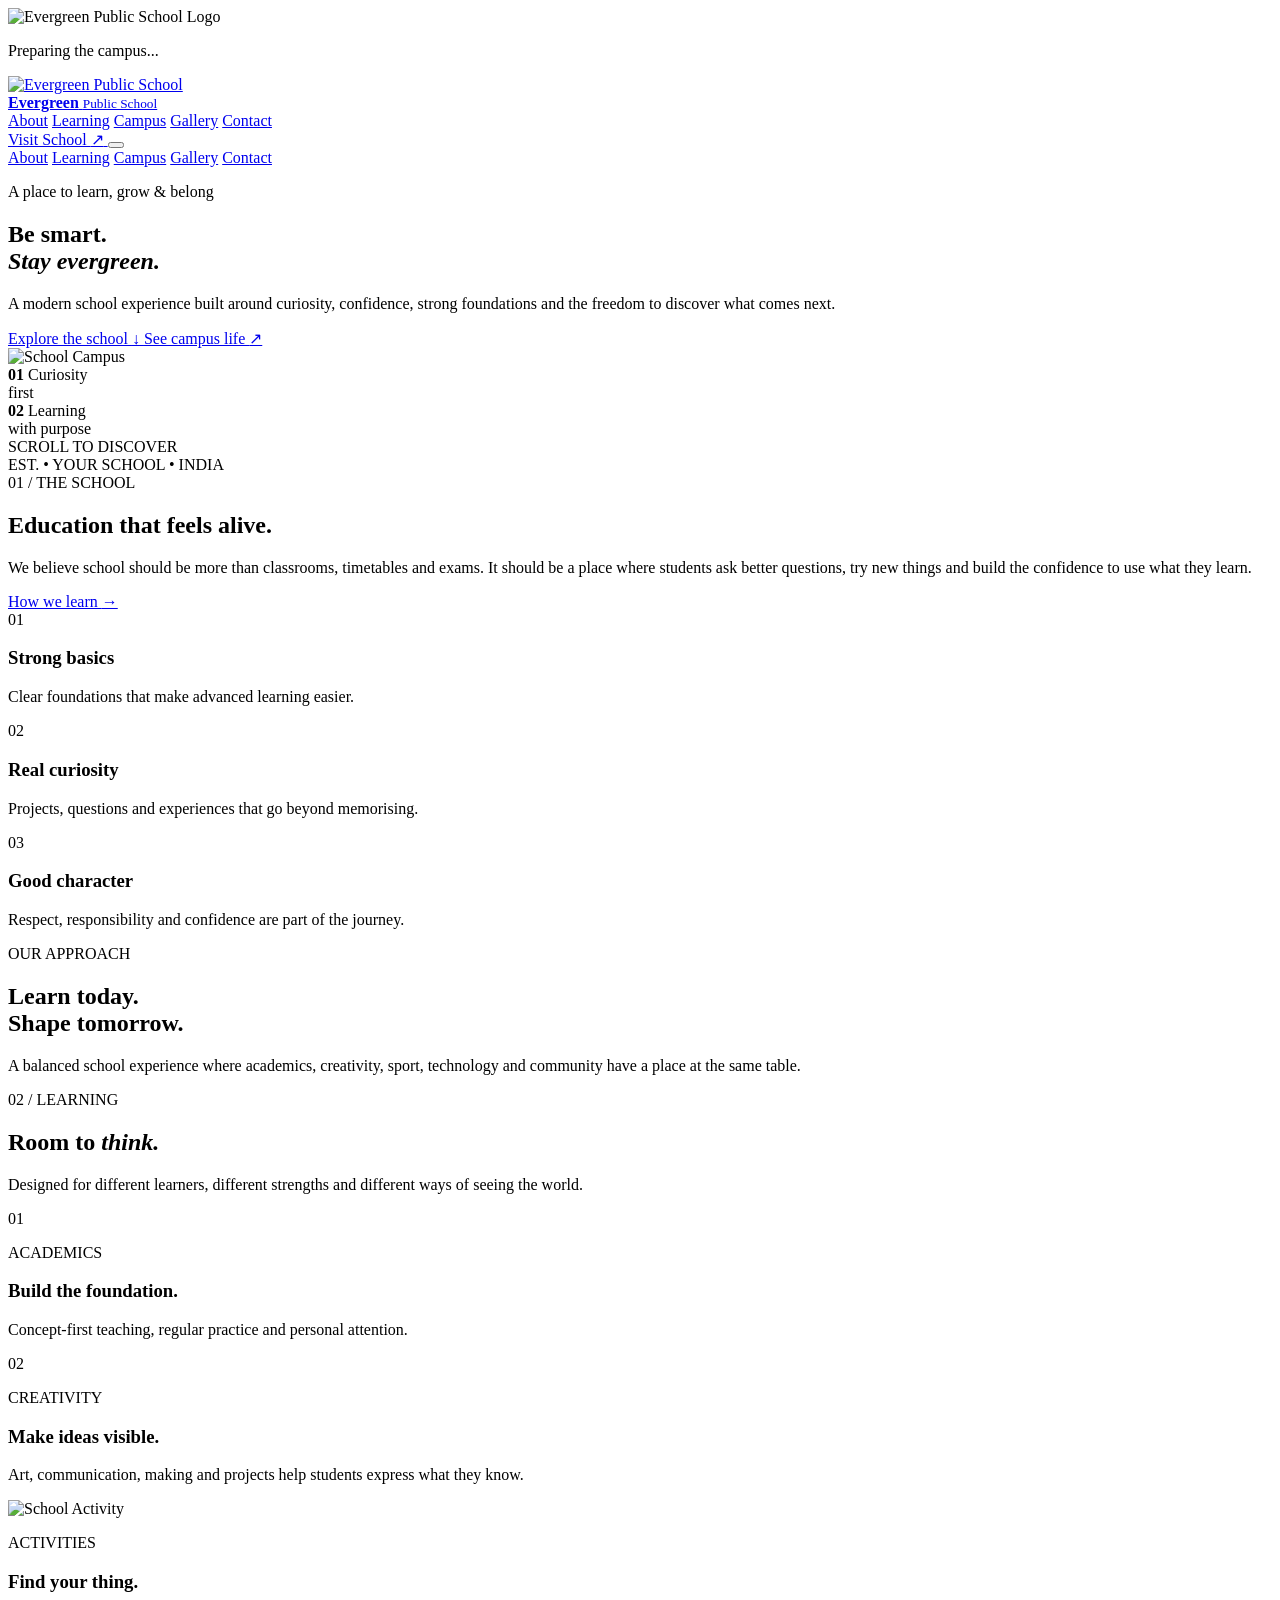
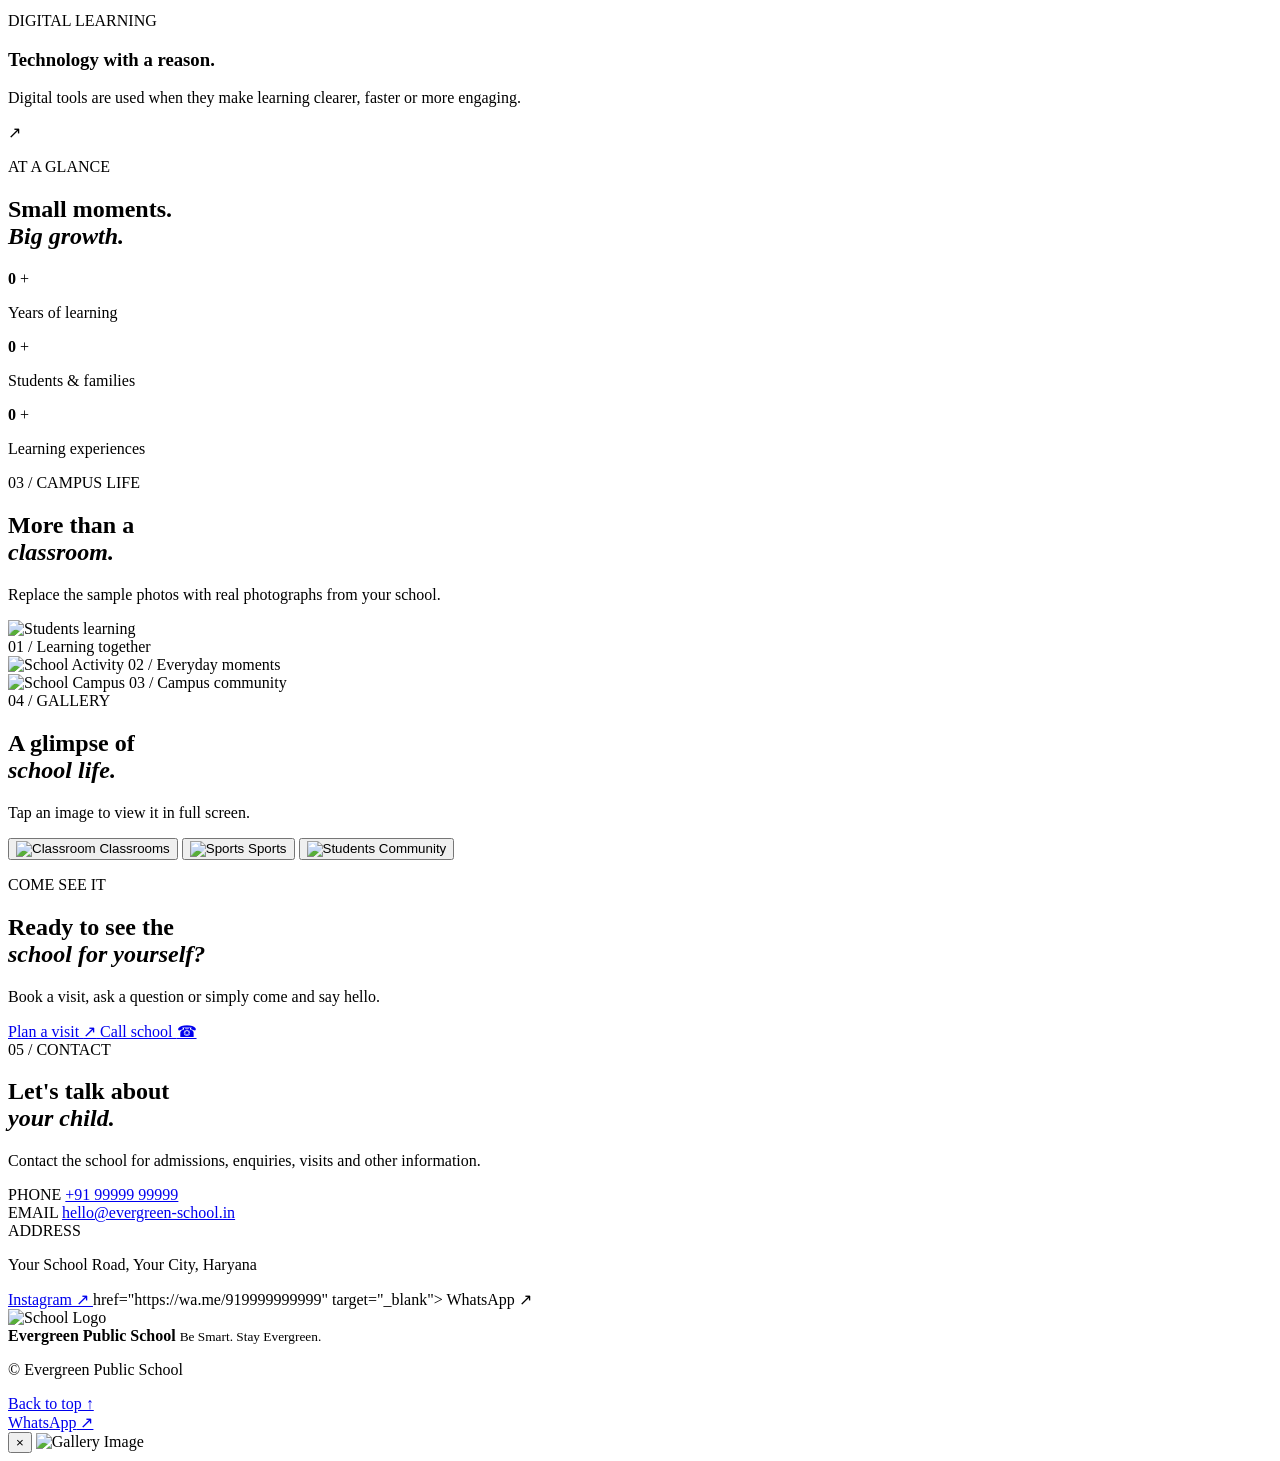
==== index.html @ 2a9f35e3 "Create index.html" ====
<!DOCTYPE html>
<html lang="en">

<head>
    <meta charset="UTF-8">
    <meta name="viewport" content="width=device-width, initial-scale=1.0">

    <meta name="theme-color" content="#075f3d">
    <meta name="description"
        content="Evergreen Public School — Be Smart. Stay Evergreen.">

    <title>Evergreen Public School</title>

    <!-- Google Fonts -->
    <link rel="preconnect" href="https://fonts.googleapis.com">
    <link rel="preconnect" href="https://fonts.gstatic.com" crossorigin>

    <link
        href="https://fonts.googleapis.com/css2?family=DM+Sans:wght@400;500;600;700&family=Playfair+Display:ital,wght@0,600;0,700;1,600;1,700&display=swap"
        rel="stylesheet">

    <!-- CSS -->
    <link rel="stylesheet" href="style.css">
</head>

<body>

    <!-- ================= LOADER ================= -->

    <div class="page-loader" id="pageLoader">

        <div class="loader-logo">
            <img src="assets/school-logo.png"
                alt="Evergreen Public School Logo">
        </div>

        <p>Preparing the campus...</p>

    </div>


    <!-- ================= HEADER ================= -->

    <header class="site-header" id="siteHeader">

        <a href="#home" class="brand">

            <img src="assets/school-logo.png"
                alt="Evergreen Public School">

            <div>
                <strong>Evergreen</strong>
                <small>Public School</small>
            </div>

        </a>


        <nav class="desktop-nav">

            <a href="#about">About</a>

            <a href="#learning">Learning</a>

            <a href="#campus">Campus</a>

            <a href="#gallery">Gallery</a>

            <a href="#contact">Contact</a>

        </nav>


        <a href="#contact" class="header-button">

            Visit School

            <span>↗</span>

        </a>


        <button class="menu-button" id="menuButton">

            <span></span>
            <span></span>

        </button>

    </header>


    <!-- ================= MOBILE MENU ================= -->

    <div class="mobile-menu" id="mobileMenu">

        <a href="#about">About</a>

        <a href="#learning">Learning</a>

        <a href="#campus">Campus</a>

        <a href="#gallery">Gallery</a>

        <a href="#contact">Contact</a>

    </div>



    <main id="home">


        <!-- ================= HERO ================= -->

        <section class="hero">

            <div class="hero-grid"></div>

            <div class="hero-glow"></div>


            <div class="hero-content reveal">

                <p class="eyebrow">

                    <span></span>

                    A place to learn, grow & belong

                </p>


                <h1>

                    Be smart.<br>

                    <em>Stay evergreen.</em>

                </h1>


                <p class="hero-description">

                    A modern school experience built around curiosity,
                    confidence, strong foundations and the freedom to
                    discover what comes next.

                </p>


                <div class="hero-buttons">

                    <a href="#about" class="primary-button">

                        Explore the school

                        <span>↓</span>

                    </a>


                    <a href="#gallery" class="simple-link">

                        See campus life

                        <span>↗</span>

                    </a>

                </div>

            </div>



            <!-- HERO IMAGE -->

            <div class="hero-image-container reveal delay-2">

                <div class="hero-image">

                    <!-- Replace this URL with your school's photo -->

                    <img src="https://images.unsplash.com/photo-1564981797816-1043664bf78d?auto=format&fit=crop&w=1500&q=85"
                        alt="School Campus">

                    <div class="hero-image-overlay"></div>


                    <div class="floating-card card-one">

                        <b>01</b>

                        <span>
                            Curiosity<br>
                            first
                        </span>

                    </div>


                    <div class="floating-card card-two">

                        <b>02</b>

                        <span>
                            Learning<br>
                            with purpose
                        </span>

                    </div>

                </div>

            </div>


            <div class="hero-bottom">

                <span>SCROLL TO DISCOVER</span>

                <div class="scroll-line">
                    <i></i>
                </div>

                <span>EST. • YOUR SCHOOL • INDIA</span>

            </div>

        </section>



        <!-- ================= ABOUT ================= -->

        <section class="about section-padding" id="about">

            <div class="section-number reveal">

                01 / THE SCHOOL

            </div>


            <div class="about-grid">

                <div class="reveal">

                    <h2>

                        Education that feels

                        <span>alive.</span>

                    </h2>

                </div>


                <div class="about-text reveal delay-1">

                    <p>

                        We believe school should be more than
                        classrooms, timetables and exams.

                        It should be a place where students ask
                        better questions, try new things and build
                        the confidence to use what they learn.

                    </p>


                    <a href="#learning" class="under-link">

                        How we learn

                        <span>→</span>

                    </a>

                </div>

            </div>



            <!-- PRINCIPLES -->

            <div class="principles">

                <article class="principle reveal">

                    <span>01</span>

                    <h3>Strong basics</h3>

                    <p>

                        Clear foundations that make advanced
                        learning easier.

                    </p>

                </article>


                <article class="principle reveal delay-1">

                    <span>02</span>

                    <h3>Real curiosity</h3>

                    <p>

                        Projects, questions and experiences
                        that go beyond memorising.

                    </p>

                </article>


                <article class="principle reveal delay-2">

                    <span>03</span>

                    <h3>Good character</h3>

                    <p>

                        Respect, responsibility and confidence
                        are part of the journey.

                    </p>

                </article>

            </div>

        </section>



        <!-- ================= STATEMENT ================= -->

        <section class="statement">

            <div class="statement-content">

                <p class="eyebrow light reveal">

                    <span></span>

                    OUR APPROACH

                </p>


                <h2 class="reveal">

                    Learn today.

                    <br>

                    <span>Shape tomorrow.</span>

                </h2>


                <p class="statement-description reveal delay-1">

                    A balanced school experience where academics,
                    creativity, sport, technology and community
                    have a place at the same table.

                </p>

            </div>

        </section>



        <!-- ================= LEARNING ================= -->

        <section class="learning section-padding" id="learning">

            <div class="section-heading">

                <div>

                    <div class="section-number reveal">

                        02 / LEARNING

                    </div>


                    <h2 class="section-title reveal">

                        Room to

                        <i>think.</i>

                    </h2>

                </div>


                <p class="section-description reveal">

                    Designed for different learners,
                    different strengths and different
                    ways of seeing the world.

                </p>

            </div>



            <div class="learning-grid">


                <!-- CARD 1 -->

                <article class="learning-card green-card reveal">

                    <span class="card-number">

                        01

                    </span>


                    <div>

                        <p class="small-label">

                            ACADEMICS

                        </p>


                        <h3>

                            Build the foundation.

                        </h3>


                        <p>

                            Concept-first teaching,
                            regular practice and
                            personal attention.

                        </p>

                    </div>

                </article>



                <!-- CARD 2 -->

                <article class="learning-card cream-card reveal delay-1">

                    <span class="card-number">

                        02

                    </span>


                    <div>

                        <p class="small-label">

                            CREATIVITY

                        </p>


                        <h3>

                            Make ideas visible.

                        </h3>


                        <p>

                            Art, communication, making
                            and projects help students
                            express what they know.

                        </p>

                    </div>

                </article>



                <!-- CARD 3 -->

                <article class="learning-card image-card reveal delay-2">

                    <img src="https://images.unsplash.com/photo-1531058020387-3be344556be6?auto=format&fit=crop&w=1000&q=85"
                        alt="School Activity">

                    <div class="image-card-overlay"></div>


                    <div class="image-card-content">

                        <p class="small-label">

                            ACTIVITIES

                        </p>

                        <h3>

                            Find your thing.

                        </h3>

                    </div>

                </article>



                <!-- CARD 4 -->

                <article class="learning-card wide-card reveal">

                    <div>

                        <p class="small-label">

                            DIGITAL LEARNING

                        </p>

                        <h3>

                            Technology with a reason.

                        </h3>

                    </div>


                    <p>

                        Digital tools are used when they
                        make learning clearer, faster or
                        more engaging.

                    </p>


                    <span class="circle-arrow">

                        ↗

                    </span>

                </article>

            </div>

        </section>



        <!-- ================= STATISTICS ================= -->

        <section class="statistics">

            <div class="statistics-heading reveal">

                <p class="eyebrow light">

                    <span></span>

                    AT A GLANCE

                </p>


                <h2>

                    Small moments.

                    <br>

                    <em>Big growth.</em>

                </h2>

            </div>


            <div class="statistics-list">


                <div class="stat reveal">

                    <strong data-count="15">

                        0

                    </strong>

                    <span>+</span>

                    <p>

                        Years of learning

                    </p>

                </div>


                <div class="stat reveal delay-1">

                    <strong data-count="1200">

                        0

                    </strong>

                    <span>+</span>

                    <p>

                        Students & families

                    </p>

                </div>


                <div class="stat reveal delay-2">

                    <strong data-count="40">

                        0

                    </strong>

                    <span>+</span>

                    <p>

                        Learning experiences

                    </p>

                </div>

            </div>

        </section>



        <!-- ================= CAMPUS ================= -->

        <section class="campus section-padding" id="campus">

            <div class="section-heading">

                <div>

                    <div class="section-number reveal">

                        03 / CAMPUS LIFE

                    </div>


                    <h2 class="section-title reveal">

                        More than a

                        <br>

                        <i>classroom.</i>

                    </h2>

                </div>


                <p class="section-description reveal">

                    Replace the sample photos with
                    real photographs from your school.

                </p>

            </div>



            <div class="campus-grid">


                <div class="campus-main reveal">

                    <img src="https://images.unsplash.com/photo-1588072432836-e10032774350?auto=format&fit=crop&w=1400&q=85"
                        alt="Students learning">

                    <div class="photo-label">

                        01 / Learning together

                    </div>

                </div>



                <div class="campus-side">


                    <div class="campus-small reveal delay-1">

                        <img src="https://images.unsplash.com/photo-1577896851231-70ef18881754?auto=format&fit=crop&w=900&q=85"
                            alt="School Activity">

                        <span>

                            02 / Everyday moments

                        </span>

                    </div>


                    <div class="campus-small reveal delay-2">

                        <img src="https://images.unsplash.com/photo-1523050854058-8df90110c9f1?auto=format&fit=crop&w=900&q=85"
                            alt="School Campus">

                        <span>

                            03 / Campus community

                        </span>

                    </div>

                </div>

            </div>

        </section>



        <!-- ================= GALLERY ================= -->

        <section class="gallery section-padding" id="gallery">

            <div class="section-heading">

                <div>

                    <div class="section-number reveal">

                        04 / GALLERY

                    </div>


                    <h2 class="section-title reveal">

                        A glimpse of

                        <br>

                        <i>school life.</i>

                    </h2>

                </div>


                <p class="section-description reveal">

                    Tap an image to view it in full screen.

                </p>

            </div>



            <div class="gallery-grid">


                <button class="gallery-item large reveal"
                    data-image="https://images.unsplash.com/photo-1509062522246-3755977927d7?auto=format&fit=crop&w=1600&q=90">

                    <img src="https://images.unsplash.com/photo-1509062522246-3755977927d7?auto=format&fit=crop&w=1100&q=85"
                        alt="Classroom">

                    <span>Classrooms</span>

                </button>



                <button class="gallery-item reveal delay-1"
                    data-image="https://images.unsplash.com/photo-1546519638-68e109498ffc?auto=format&fit=crop&w=1600&q=90">

                    <img src="https://images.unsplash.com/photo-1546519638-68e109498ffc?auto=format&fit=crop&w=900&q=85"
                        alt="Sports">

                    <span>Sports</span>

                </button>



                <button class="gallery-item reveal delay-2"
                    data-image="https://images.unsplash.com/photo-1529390079861-591de354faf5?auto=format&fit=crop&w=1600&q=90">

                    <img src="https://images.unsplash.com/photo-1529390079861-591de354faf5?auto=format&fit=crop&w=900&q=85"
                        alt="Students">

                    <span>Community</span>

                </button>

            </div>

        </section>



        <!-- ================= VISIT ================= -->

        <section class="visit">

            <div class="visit-content reveal">

                <p class="eyebrow light">

                    <span></span>

                    COME SEE IT

                </p>


                <h2>

                    Ready to see the

                    <br>

                    <em>school for yourself?</em>

                </h2>


                <p>

                    Book a visit, ask a question
                    or simply come and say hello.

                </p>


                <div class="visit-buttons">

                    <a href="#contact" class="white-button">

                        Plan a visit

                        <span>↗</span>

                    </a>


                    <a href="tel:+919999999999"
                        class="outline-button">

                        Call school

                        <span>☎</span>

                    </a>

                </div>

            </div>

        </section>



        <!-- ================= CONTACT ================= -->

        <section class="contact section-padding" id="contact">

            <div class="contact-grid">


                <div>

                    <div class="section-number reveal">

                        05 / CONTACT

                    </div>


                    <h2 class="contact-title reveal">

                        Let's talk about

                        <br>

                        <i>your child.</i>

                    </h2>


                    <p class="contact-description reveal">

                        Contact the school for admissions,
                        enquiries, visits and other information.

                    </p>

                </div>



                <div class="contact-card reveal delay-1">


                    <div class="contact-row">

                        <span>PHONE</span>

                        <a href="tel:+919999999999">

                            +91 99999 99999

                        </a>

                    </div>



                    <div class="contact-row">

                        <span>EMAIL</span>

                        <a href="mailto:hello@evergreen-school.in">

                            hello@evergreen-school.in

                        </a>

                    </div>



                    <div class="contact-row">

                        <span>ADDRESS</span>

                        <p>

                            Your School Road,
                            Your City, Haryana

                        </p>

                    </div>



                    <div class="contact-links">

                        <a href="https://instagram.com/"
                            target="_blank">

                            Instagram ↗

                        </a>
href="https://wa.me/919999999999"
                    target="_blank">

          WhatsApp ↗

        </a>

      </div>

    </div>

   </div>

  </section>

</main>


<!-- =================== FOOTER 
=================== -->

<footer>

    <div class="footer-brand">

        <img src="assets/school-logo.png"
             alt="School Logo">

        <div>

            <strong>
               Evergreen Public School
            </strong>

            <small>
               Be Smart. Stay Evergreen.
            </small>
</div>

</div>

<p>
  © <span id="year"></span>
  Evergreen Public School
</p>

<a href="#home">
  Back to top ↑
</a>

</footer>

<!-- ======================= WHATSAPP ======================= -->

<a href="https://wa.me/919999999999"
   class="whatsapp-button"
   target="_blank">
  <span>WhatsApp</span>
  ↗
</a>
<!-- ==================== GALLERY LIGHTBOX ==================== -->

<div class="lightbox" id="lightbox">

    <button class="close-lightbox" id="closeLightbox">

        ×

    </button>

    <img id="lightboxImage" src="" alt="Gallery Image">

</div>


<!-- JAVASCRIPT -->

<script src="script.js"></script>

</body>

</html>
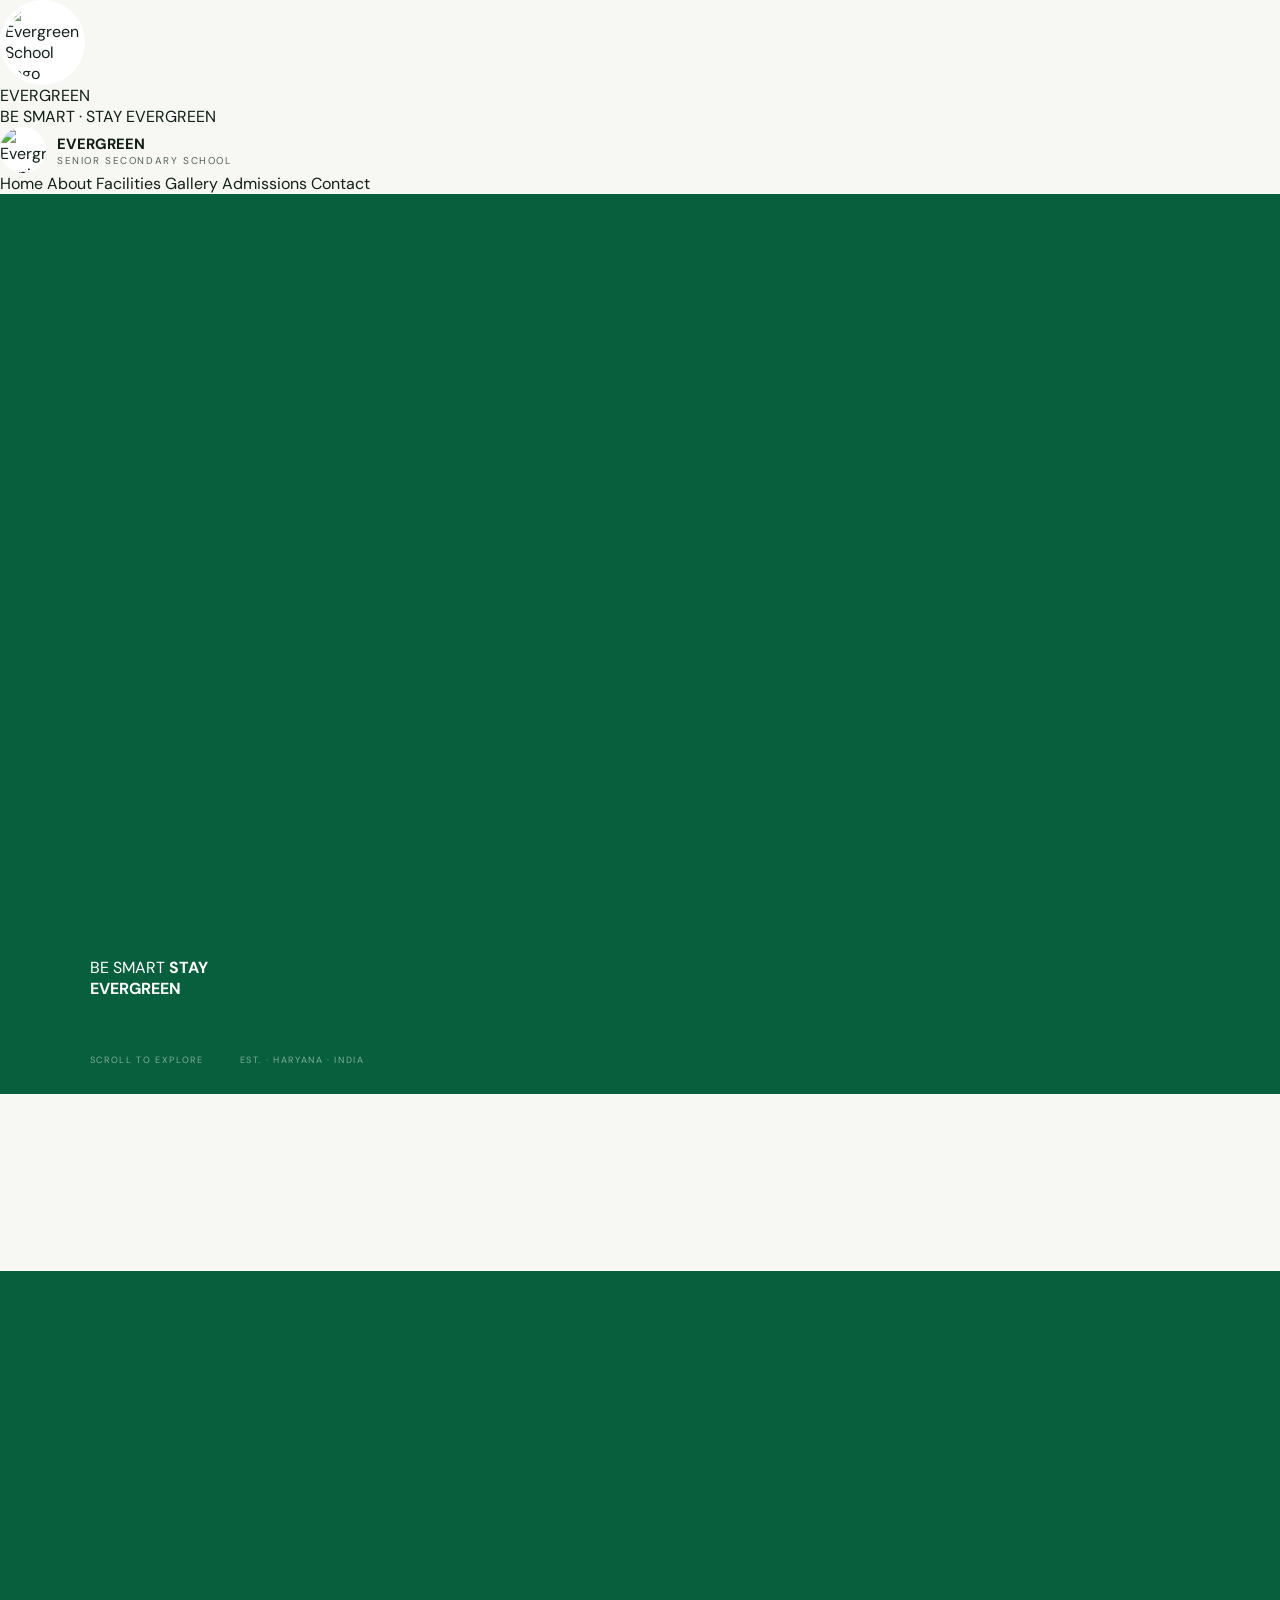
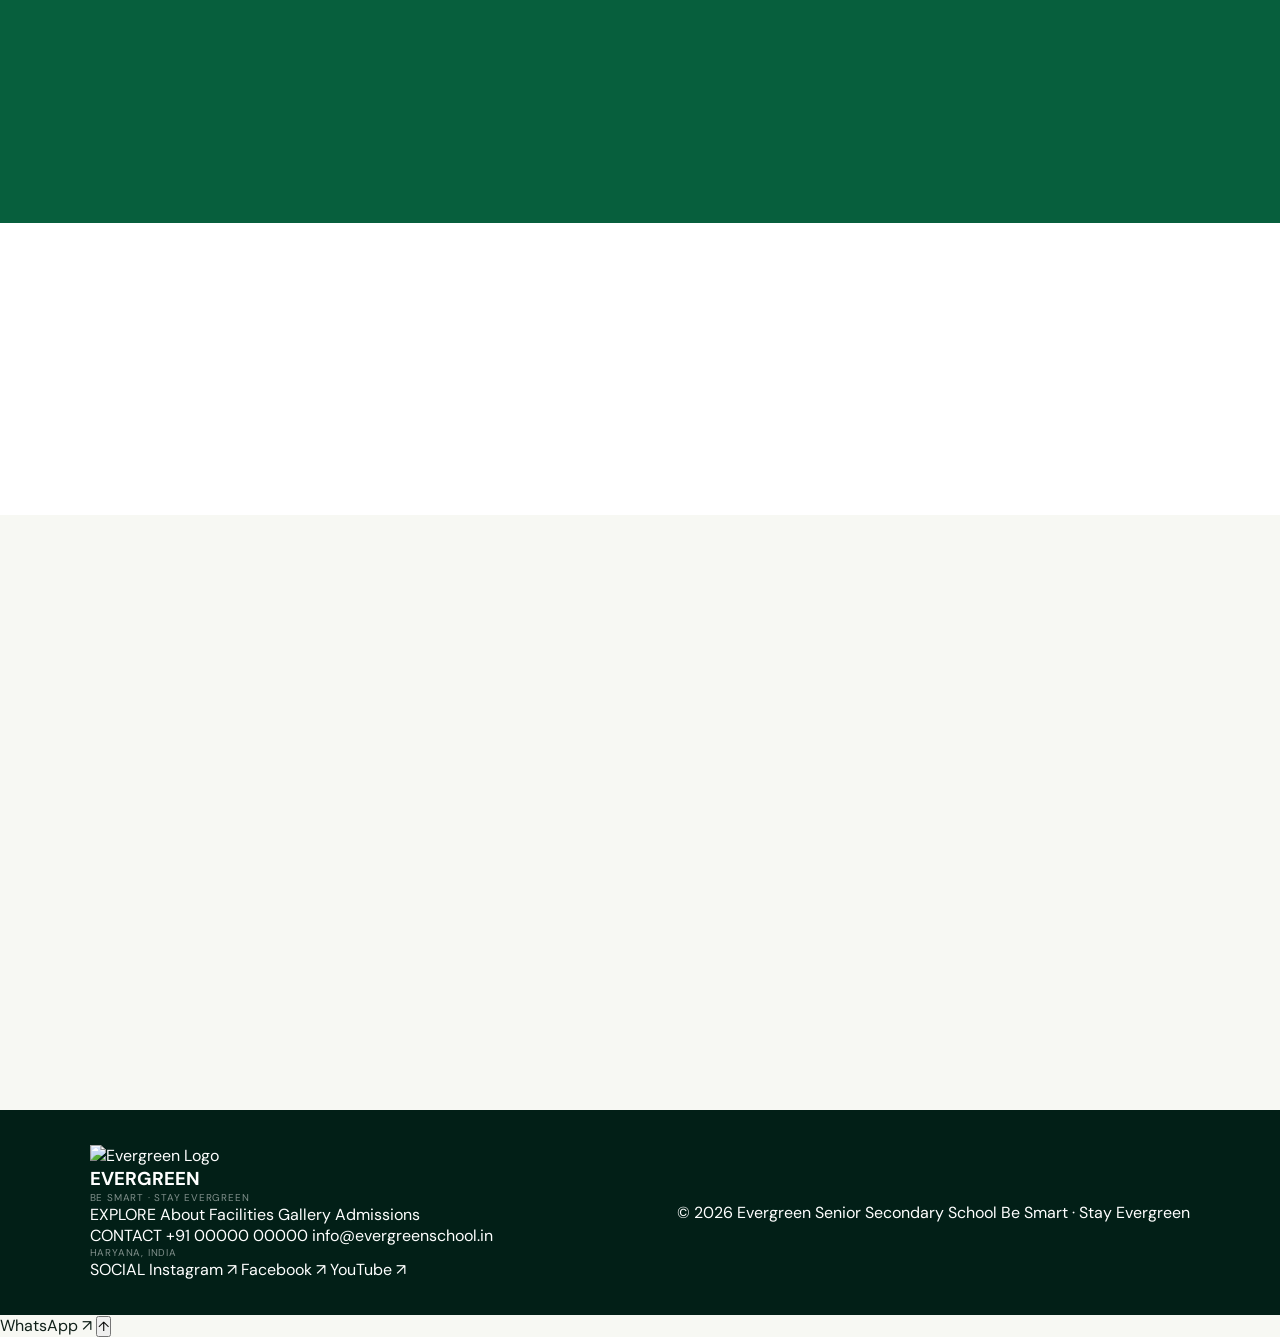
==== commit f33a7bda: "Create index.html" ====
--- a/index.html
+++ b/index.html
@@ -1,1090 +1,737 @@
 <!DOCTYPE html>
 <html lang="en">
-
 <head>
     <meta charset="UTF-8">
     <meta name="viewport" content="width=device-width, initial-scale=1.0">
 
-    <meta name="theme-color" content="#075f3d">
     <meta name="description"
-        content="Evergreen Public School — Be Smart. Stay Evergreen.">
-
-    <title>Evergreen Public School</title>
-
-    <!-- Google Fonts -->
+          content="Evergreen Senior Secondary School — Be Smart, Stay Evergreen.">
+
+    <title>Evergreen Senior Secondary School</title>
+
     <link rel="preconnect" href="https://fonts.googleapis.com">
     <link rel="preconnect" href="https://fonts.gstatic.com" crossorigin>
 
-    <link
-        href="https://fonts.googleapis.com/css2?family=DM+Sans:wght@400;500;600;700&family=Playfair+Display:ital,wght@0,600;0,700;1,600;1,700&display=swap"
-        rel="stylesheet">
-
-    <!-- CSS -->
+    <link href="https://fonts.googleapis.com/css2?family=DM+Sans:wght@400;500;600;700&family=Playfair+Display:wght@500;600;700&display=swap"
+          rel="stylesheet">
+
     <link rel="stylesheet" href="style.css">
 </head>
 
 <body>
 
-    <!-- ================= LOADER ================= -->
-
-    <div class="page-loader" id="pageLoader">
-
-        <div class="loader-logo">
-            <img src="assets/school-logo.png"
-                alt="Evergreen Public School Logo">
-        </div>
-
-        <p>Preparing the campus...</p>
-
-    </div>
-
-
-    <!-- ================= HEADER ================= -->
-
-    <header class="site-header" id="siteHeader">
-
-        <a href="#home" class="brand">
-
-            <img src="assets/school-logo.png"
-                alt="Evergreen Public School">
+<!-- ================= PRELOADER ================= -->
+
+<div class="preloader" id="preloader">
+
+    <div class="loader-logo">
+        <img src="images/logo.png" alt="Evergreen School Logo">
+    </div>
+
+    <div class="loader-name">
+        EVERGREEN
+    </div>
+
+    <div class="loader-line">
+        <span></span>
+    </div>
+
+    <p>BE SMART · STAY EVERGREEN</p>
+
+</div>
+
+
+<!-- ================= NAVBAR ================= -->
+
+<header class="navbar" id="navbar">
+
+    <a href="index.html" class="brand">
+
+        <img src="images/logo.png"
+             alt="Evergreen Senior Secondary School">
+
+        <div class="brand-text">
+            <strong>EVERGREEN</strong>
+            <small>Senior Secondary School</small>
+        </div>
+
+    </a>
+
+
+    <button class="menu-button" id="menuButton">
+
+        <span></span>
+        <span></span>
+
+    </button>
+
+
+    <nav class="navigation" id="navigation">
+
+        <a href="index.html" class="active">Home</a>
+
+        <a href="about.html">About</a>
+
+        <a href="facilities.html">Facilities</a>
+
+        <a href="gallery.html">Gallery</a>
+
+        <a href="admissions.html">Admissions</a>
+
+        <a href="contact.html" class="contact-nav">
+            Contact
+        </a>
+
+    </nav>
+
+</header>
+
+
+
+<!-- ================= HERO ================= -->
+
+<main>
+
+<section class="hero">
+
+    <div class="hero-background"></div>
+
+    <div class="hero-overlay"></div>
+
+    <div class="hero-noise"></div>
+
+
+    <div class="hero-content reveal">
+
+        <div class="hero-eyebrow">
+
+            <span></span>
+
+            EDUCATION · CHARACTER · FUTURE
+
+        </div>
+
+
+        <h1>
+
+            Where young minds
+            <br>
+
+            <em>grow with purpose.</em>
+
+        </h1>
+
+
+        <p class="hero-description">
+
+            A learning environment where curiosity,
+            confidence and character come together
+            to prepare students for tomorrow.
+
+        </p>
+
+
+        <div class="hero-buttons">
+
+            <a href="about.html" class="button button-white">
+
+                Discover Evergreen
+
+                <span>↗</span>
+
+            </a>
+
+
+            <a href="gallery.html" class="hero-link">
+
+                Explore campus
+
+                <span>→</span>
+
+            </a>
+
+        </div>
+
+    </div>
+
+
+    <div class="hero-bottom">
+
+        <span>SCROLL TO EXPLORE</span>
+
+        <div class="scroll-indicator">
+            <span></span>
+        </div>
+
+        <span>EST. · HARYANA · INDIA</span>
+
+    </div>
+
+
+    <div class="hero-stamp">
+
+        <span>BE SMART</span>
+
+        <strong>
+            STAY<br>
+            EVERGREEN
+        </strong>
+
+    </div>
+
+</section>
+
+
+
+<!-- ================= INTRO ================= -->
+
+<section class="intro section">
+
+    <div class="container intro-layout">
+
+        <div class="section-number reveal">
+
+            01 — THE EVERGREEN IDEA
+
+        </div>
+
+
+        <div class="intro-content reveal">
+
+            <h2>
+
+                A school should feel like a
+
+                <span>second home.</span>
+
+            </h2>
+
+
+            <p>
+
+                Evergreen Senior Secondary School is
+                committed to creating an environment
+                where students learn with confidence,
+                discover their strengths and grow into
+                responsible individuals.
+
+            </p>
+
+
+            <a href="about.html" class="under-link">
+
+                Discover our story
+
+                <span>↗</span>
+
+            </a>
+
+        </div>
+
+    </div>
+
+</section>
+
+
+
+<!-- ================= STATISTICS ================= -->
+
+<section class="statistics">
+
+    <div class="container statistics-grid">
+
+
+        <div class="stat reveal">
+
+            <strong data-number="25">
+                0
+            </strong>
+
+            <span>
+                Years of learning
+            </span>
+
+        </div>
+
+
+        <div class="stat reveal">
+
+            <strong data-number="1200">
+                0
+            </strong>
+
+            <span>
+                Students & counting
+            </span>
+
+        </div>
+
+
+        <div class="stat reveal">
+
+            <strong data-number="40">
+                0
+            </strong>
+
+            <span>
+                Dedicated educators
+            </span>
+
+        </div>
+
+
+        <div class="stat reveal">
+
+            <strong data-number="12">
+                0
+            </strong>
+
+            <span>
+                Learning spaces
+            </span>
+
+        </div>
+
+
+    </div>
+
+</section>
+
+
+
+<!-- ================= CAMPUS STORY ================= -->
+
+<section class="campus section dark">
+
+    <div class="container">
+
+        <div class="section-heading reveal">
 
             <div>
-                <strong>Evergreen</strong>
-                <small>Public School</small>
+
+                <span class="section-label">
+                    02 — LIFE AT EVERGREEN
+                </span>
+
+                <h2>
+                    More than
+                    <br>
+                    <em>a classroom.</em>
+                </h2>
+
             </div>
 
-        </a>
-
-
-        <nav class="desktop-nav">
-
-            <a href="#about">About</a>
-
-            <a href="#learning">Learning</a>
-
-            <a href="#campus">Campus</a>
-
-            <a href="#gallery">Gallery</a>
-
-            <a href="#contact">Contact</a>
-
-        </nav>
-
-
-        <a href="#contact" class="header-button">
-
-            Visit School
-
-            <span>↗</span>
-
-        </a>
-
-
-        <button class="menu-button" id="menuButton">
-
-            <span></span>
-            <span></span>
-
-        </button>
-
-    </header>
-
-
-    <!-- ================= MOBILE MENU ================= -->
-
-    <div class="mobile-menu" id="mobileMenu">
-
-        <a href="#about">About</a>
-
-        <a href="#learning">Learning</a>
-
-        <a href="#campus">Campus</a>
-
-        <a href="#gallery">Gallery</a>
-
-        <a href="#contact">Contact</a>
-
-    </div>
-
-
-
-    <main id="home">
-
-
-        <!-- ================= HERO ================= -->
-
-        <section class="hero">
-
-            <div class="hero-grid"></div>
-
-            <div class="hero-glow"></div>
-
-
-            <div class="hero-content reveal">
-
-                <p class="eyebrow">
-
-                    <span></span>
-
-                    A place to learn, grow & belong
+
+            <p>
+
+                Real learning happens when students
+                can move, create, question, collaborate
+                and experience the world around them.
+
+            </p>
+
+        </div>
+
+
+
+        <div class="campus-grid">
+
+
+            <a href="facilities.html"
+               class="campus-card large reveal">
+
+                <div class="campus-image campus-one"></div>
+
+                <div class="campus-info">
+
+                    <small>01</small>
+
+                    <h3>
+                        Learn beyond
+                        the walls
+                    </h3>
+
+                    <span>
+                        Explore facilities →
+                    </span>
+
+                </div>
+
+            </a>
+
+
+
+            <a href="facilities.html#sports"
+               class="campus-card reveal">
+
+                <div class="campus-image campus-two"></div>
+
+                <div class="campus-info">
+
+                    <small>02</small>
+
+                    <h3>
+                        Move with
+                        confidence
+                    </h3>
+
+                    <span>
+                        Explore sports →
+                    </span>
+
+                </div>
+
+            </a>
+
+
+
+            <a href="gallery.html"
+               class="campus-card reveal">
+
+                <div class="campus-image campus-three"></div>
+
+                <div class="campus-info">
+
+                    <small>03</small>
+
+                    <h3>
+                        Create &
+                        express
+                    </h3>
+
+                    <span>
+                        View gallery →
+                    </span>
+
+                </div>
+
+            </a>
+
+
+        </div>
+
+    </div>
+
+</section>
+
+
+
+<!-- ================= VALUES ================= -->
+
+<section class="values section">
+
+    <div class="container">
+
+        <div class="section-heading reveal">
+
+            <div>
+
+                <span class="section-label">
+                    03 — WHAT WE VALUE
+                </span>
+
+                <h2>
+
+                    Grounded in values.
+                    <br>
+
+                    <em>Ready for tomorrow.</em>
+
+                </h2>
+
+            </div>
+
+        </div>
+
+
+        <div class="values-list">
+
+
+            <div class="value-item reveal">
+
+                <span>01</span>
+
+                <h3>
+                    Curiosity
+                </h3>
+
+                <p>
+
+                    Students are encouraged to ask
+                    questions, investigate ideas and
+                    discover how things work.
 
                 </p>
 
-
-                <h1>
-
-                    Be smart.<br>
-
-                    <em>Stay evergreen.</em>
-
-                </h1>
-
-
-                <p class="hero-description">
-
-                    A modern school experience built around curiosity,
-                    confidence, strong foundations and the freedom to
-                    discover what comes next.
+                <b>↗</b>
+
+            </div>
+
+
+
+            <div class="value-item reveal">
+
+                <span>02</span>
+
+                <h3>
+                    Character
+                </h3>
+
+                <p>
+
+                    Respect, responsibility and
+                    honesty remain at the heart of
+                    school life.
 
                 </p>
 
-
-                <div class="hero-buttons">
-
-                    <a href="#about" class="primary-button">
-
-                        Explore the school
-
-                        <span>↓</span>
-
-                    </a>
-
-
-                    <a href="#gallery" class="simple-link">
-
-                        See campus life
-
-                        <span>↗</span>
-
-                    </a>
-
-                </div>
+                <b>↗</b>
 
             </div>
 
 
 
-            <!-- HERO IMAGE -->
-
-            <div class="hero-image-container reveal delay-2">
-
-                <div class="hero-image">
-
-                    <!-- Replace this URL with your school's photo -->
-
-                    <img src="https://images.unsplash.com/photo-1564981797816-1043664bf78d?auto=format&fit=crop&w=1500&q=85"
-                        alt="School Campus">
-
-                    <div class="hero-image-overlay"></div>
-
-
-                    <div class="floating-card card-one">
-
-                        <b>01</b>
-
-                        <span>
-                            Curiosity<br>
-                            first
-                        </span>
-
-                    </div>
-
-
-                    <div class="floating-card card-two">
-
-                        <b>02</b>
-
-                        <span>
-                            Learning<br>
-                            with purpose
-                        </span>
-
-                    </div>
-
-                </div>
+            <div class="value-item reveal">
+
+                <span>03</span>
+
+                <h3>
+                    Confidence
+                </h3>
+
+                <p>
+
+                    Students receive opportunities
+                    to speak, perform, compete,
+                    create and lead.
+
+                </p>
+
+                <b>↗</b>
 
             </div>
 
 
-            <div class="hero-bottom">
-
-                <span>SCROLL TO DISCOVER</span>
-
-                <div class="scroll-line">
-                    <i></i>
-                </div>
-
-                <span>EST. • YOUR SCHOOL • INDIA</span>
-
-            </div>
-
-        </section>
-
-
-
-        <!-- ================= ABOUT ================= -->
-
-        <section class="about section-padding" id="about">
-
-            <div class="section-number reveal">
-
-                01 / THE SCHOOL
-
-            </div>
-
-
-            <div class="about-grid">
-
-                <div class="reveal">
-
-                    <h2>
-
-                        Education that feels
-
-                        <span>alive.</span>
-
-                    </h2>
-
-                </div>
-
-
-                <div class="about-text reveal delay-1">
-
-                    <p>
-
-                        We believe school should be more than
-                        classrooms, timetables and exams.
-
-                        It should be a place where students ask
-                        better questions, try new things and build
-                        the confidence to use what they learn.
-
-                    </p>
-
-
-                    <a href="#learning" class="under-link">
-
-                        How we learn
-
-                        <span>→</span>
-
-                    </a>
-
-                </div>
-
-            </div>
-
-
-
-            <!-- PRINCIPLES -->
-
-            <div class="principles">
-
-                <article class="principle reveal">
-
-                    <span>01</span>
-
-                    <h3>Strong basics</h3>
-
-                    <p>
-
-                        Clear foundations that make advanced
-                        learning easier.
-
-                    </p>
-
-                </article>
-
-
-                <article class="principle reveal delay-1">
-
-                    <span>02</span>
-
-                    <h3>Real curiosity</h3>
-
-                    <p>
-
-                        Projects, questions and experiences
-                        that go beyond memorising.
-
-                    </p>
-
-                </article>
-
-
-                <article class="principle reveal delay-2">
-
-                    <span>03</span>
-
-                    <h3>Good character</h3>
-
-                    <p>
-
-                        Respect, responsibility and confidence
-                        are part of the journey.
-
-                    </p>
-
-                </article>
-
-            </div>
-
-        </section>
-
-
-
-        <!-- ================= STATEMENT ================= -->
-
-        <section class="statement">
-
-            <div class="statement-content">
-
-                <p class="eyebrow light reveal">
-
-                    <span></span>
-
-                    OUR APPROACH
-
-                </p>
-
-
-                <h2 class="reveal">
-
-                    Learn today.
-
-                    <br>
-
-                    <span>Shape tomorrow.</span>
-
-                </h2>
-
-
-                <p class="statement-description reveal delay-1">
-
-                    A balanced school experience where academics,
-                    creativity, sport, technology and community
-                    have a place at the same table.
-
-                </p>
-
-            </div>
-
-        </section>
-
-
-
-        <!-- ================= LEARNING ================= -->
-
-        <section class="learning section-padding" id="learning">
-
-            <div class="section-heading">
-
-                <div>
-
-                    <div class="section-number reveal">
-
-                        02 / LEARNING
-
-                    </div>
-
-
-                    <h2 class="section-title reveal">
-
-                        Room to
-
-                        <i>think.</i>
-
-                    </h2>
-
-                </div>
-
-
-                <p class="section-description reveal">
-
-                    Designed for different learners,
-                    different strengths and different
-                    ways of seeing the world.
-
-                </p>
-
-            </div>
-
-
-
-            <div class="learning-grid">
-
-
-                <!-- CARD 1 -->
-
-                <article class="learning-card green-card reveal">
-
-                    <span class="card-number">
-
-                        01
-
-                    </span>
-
-
-                    <div>
-
-                        <p class="small-label">
-
-                            ACADEMICS
-
-                        </p>
-
-
-                        <h3>
-
-                            Build the foundation.
-
-                        </h3>
-
-
-                        <p>
-
-                            Concept-first teaching,
-                            regular practice and
-                            personal attention.
-
-                        </p>
-
-                    </div>
-
-                </article>
-
-
-
-                <!-- CARD 2 -->
-
-                <article class="learning-card cream-card reveal delay-1">
-
-                    <span class="card-number">
-
-                        02
-
-                    </span>
-
-
-                    <div>
-
-                        <p class="small-label">
-
-                            CREATIVITY
-
-                        </p>
-
-
-                        <h3>
-
-                            Make ideas visible.
-
-                        </h3>
-
-
-                        <p>
-
-                            Art, communication, making
-                            and projects help students
-                            express what they know.
-
-                        </p>
-
-                    </div>
-
-                </article>
-
-
-
-                <!-- CARD 3 -->
-
-                <article class="learning-card image-card reveal delay-2">
-
-                    <img src="https://images.unsplash.com/photo-1531058020387-3be344556be6?auto=format&fit=crop&w=1000&q=85"
-                        alt="School Activity">
-
-                    <div class="image-card-overlay"></div>
-
-
-                    <div class="image-card-content">
-
-                        <p class="small-label">
-
-                            ACTIVITIES
-
-                        </p>
-
-                        <h3>
-
-                            Find your thing.
-
-                        </h3>
-
-                    </div>
-
-                </article>
-
-
-
-                <!-- CARD 4 -->
-
-                <article class="learning-card wide-card reveal">
-
-                    <div>
-
-                        <p class="small-label">
-
-                            DIGITAL LEARNING
-
-                        </p>
-
-                        <h3>
-
-                            Technology with a reason.
-
-                        </h3>
-
-                    </div>
-
-
-                    <p>
-
-                        Digital tools are used when they
-                        make learning clearer, faster or
-                        more engaging.
-
-                    </p>
-
-
-                    <span class="circle-arrow">
-
-                        ↗
-
-                    </span>
-
-                </article>
-
-            </div>
-
-        </section>
-
-
-
-        <!-- ================= STATISTICS ================= -->
-
-        <section class="statistics">
-
-            <div class="statistics-heading reveal">
-
-                <p class="eyebrow light">
-
-                    <span></span>
-
-                    AT A GLANCE
-
-                </p>
-
-
-                <h2>
-
-                    Small moments.
-
-                    <br>
-
-                    <em>Big growth.</em>
-
-                </h2>
-
-            </div>
-
-
-            <div class="statistics-list">
-
-
-                <div class="stat reveal">
-
-                    <strong data-count="15">
-
-                        0
-
-                    </strong>
-
-                    <span>+</span>
-
-                    <p>
-
-                        Years of learning
-
-                    </p>
-
-                </div>
-
-
-                <div class="stat reveal delay-1">
-
-                    <strong data-count="1200">
-
-                        0
-
-                    </strong>
-
-                    <span>+</span>
-
-                    <p>
-
-                        Students & families
-
-                    </p>
-
-                </div>
-
-
-                <div class="stat reveal delay-2">
-
-                    <strong data-count="40">
-
-                        0
-
-                    </strong>
-
-                    <span>+</span>
-
-                    <p>
-
-                        Learning experiences
-
-                    </p>
-
-                </div>
-
-            </div>
-
-        </section>
-
-
-
-        <!-- ================= CAMPUS ================= -->
-
-        <section class="campus section-padding" id="campus">
-
-            <div class="section-heading">
-
-                <div>
-
-                    <div class="section-number reveal">
-
-                        03 / CAMPUS LIFE
-
-                    </div>
-
-
-                    <h2 class="section-title reveal">
-
-                        More than a
-
-                        <br>
-
-                        <i>classroom.</i>
-
-                    </h2>
-
-                </div>
-
-
-                <p class="section-description reveal">
-
-                    Replace the sample photos with
-                    real photographs from your school.
-
-                </p>
-
-            </div>
-
-
-
-            <div class="campus-grid">
-
-
-                <div class="campus-main reveal">
-
-                    <img src="https://images.unsplash.com/photo-1588072432836-e10032774350?auto=format&fit=crop&w=1400&q=85"
-                        alt="Students learning">
-
-                    <div class="photo-label">
-
-                        01 / Learning together
-
-                    </div>
-
-                </div>
-
-
-
-                <div class="campus-side">
-
-
-                    <div class="campus-small reveal delay-1">
-
-                        <img src="https://images.unsplash.com/photo-1577896851231-70ef18881754?auto=format&fit=crop&w=900&q=85"
-                            alt="School Activity">
-
-                        <span>
-
-                            02 / Everyday moments
-
-                        </span>
-
-                    </div>
-
-
-                    <div class="campus-small reveal delay-2">
-
-                        <img src="https://images.unsplash.com/photo-1523050854058-8df90110c9f1?auto=format&fit=crop&w=900&q=85"
-                            alt="School Campus">
-
-                        <span>
-
-                            03 / Campus community
-
-                        </span>
-
-                    </div>
-
-                </div>
-
-            </div>
-
-        </section>
-
-
-
-        <!-- ================= GALLERY ================= -->
-
-        <section class="gallery section-padding" id="gallery">
-
-            <div class="section-heading">
-
-                <div>
-
-                    <div class="section-number reveal">
-
-                        04 / GALLERY
-
-                    </div>
-
-
-                    <h2 class="section-title reveal">
-
-                        A glimpse of
-
-                        <br>
-
-                        <i>school life.</i>
-
-                    </h2>
-
-                </div>
-
-
-                <p class="section-description reveal">
-
-                    Tap an image to view it in full screen.
-
-                </p>
-
-            </div>
-
-
-
-            <div class="gallery-grid">
-
-
-                <button class="gallery-item large reveal"
-                    data-image="https://images.unsplash.com/photo-1509062522246-3755977927d7?auto=format&fit=crop&w=1600&q=90">
-
-                    <img src="https://images.unsplash.com/photo-1509062522246-3755977927d7?auto=format&fit=crop&w=1100&q=85"
-                        alt="Classroom">
-
-                    <span>Classrooms</span>
-
-                </button>
-
-
-
-                <button class="gallery-item reveal delay-1"
-                    data-image="https://images.unsplash.com/photo-1546519638-68e109498ffc?auto=format&fit=crop&w=1600&q=90">
-
-                    <img src="https://images.unsplash.com/photo-1546519638-68e109498ffc?auto=format&fit=crop&w=900&q=85"
-                        alt="Sports">
-
-                    <span>Sports</span>
-
-                </button>
-
-
-
-                <button class="gallery-item reveal delay-2"
-                    data-image="https://images.unsplash.com/photo-1529390079861-591de354faf5?auto=format&fit=crop&w=1600&q=90">
-
-                    <img src="https://images.unsplash.com/photo-1529390079861-591de354faf5?auto=format&fit=crop&w=900&q=85"
-                        alt="Students">
-
-                    <span>Community</span>
-
-                </button>
-
-            </div>
-
-        </section>
-
-
-
-        <!-- ================= VISIT ================= -->
-
-        <section class="visit">
-
-            <div class="visit-content reveal">
-
-                <p class="eyebrow light">
-
-                    <span></span>
-
-                    COME SEE IT
-
-                </p>
-
-
-                <h2>
-
-                    Ready to see the
-
-                    <br>
-
-                    <em>school for yourself?</em>
-
-                </h2>
-
-
-                <p>
-
-                    Book a visit, ask a question
-                    or simply come and say hello.
-
-                </p>
-
-
-                <div class="visit-buttons">
-
-                    <a href="#contact" class="white-button">
-
-                        Plan a visit
-
-                        <span>↗</span>
-
-                    </a>
-
-
-                    <a href="tel:+919999999999"
-                        class="outline-button">
-
-                        Call school
-
-                        <span>☎</span>
-
-                    </a>
-
-                </div>
-
-            </div>
-
-        </section>
-
-
-
-        <!-- ================= CONTACT ================= -->
-
-        <section class="contact section-padding" id="contact">
-
-            <div class="contact-grid">
-
-
-                <div>
-
-                    <div class="section-number reveal">
-
-                        05 / CONTACT
-
-                    </div>
-
-
-                    <h2 class="contact-title reveal">
-
-                        Let's talk about
-
-                        <br>
-
-                        <i>your child.</i>
-
-                    </h2>
-
-
-                    <p class="contact-description reveal">
-
-                        Contact the school for admissions,
-                        enquiries, visits and other information.
-
-                    </p>
-
-                </div>
-
-
-
-                <div class="contact-card reveal delay-1">
-
-
-                    <div class="contact-row">
-
-                        <span>PHONE</span>
-
-                        <a href="tel:+919999999999">
-
-                            +91 99999 99999
-
-                        </a>
-
-                    </div>
-
-
-
-                    <div class="contact-row">
-
-                        <span>EMAIL</span>
-
-                        <a href="mailto:hello@evergreen-school.in">
-
-                            hello@evergreen-school.in
-
-                        </a>
-
-                    </div>
-
-
-
-                    <div class="contact-row">
-
-                        <span>ADDRESS</span>
-
-                        <p>
-
-                            Your School Road,
-                            Your City, Haryana
-
-                        </p>
-
-                    </div>
-
-
-
-                    <div class="contact-links">
-
-                        <a href="https://instagram.com/"
-                            target="_blank">
-
-                            Instagram ↗
-
-                        </a>
-href="https://wa.me/919999999999"
-                    target="_blank">
-
-          WhatsApp ↗
-
-        </a>
-
-      </div>
-
-    </div>
-
-   </div>
-
-  </section>
+        </div>
+
+    </div>
+
+</section>
+
+
+
+<!-- ================= QUOTE ================= -->
+
+<section class="quote-section">
+
+    <div class="quote-circle"></div>
+
+    <div class="container quote-content reveal">
+
+        <div class="quote-mark">
+            “
+        </div>
+
+        <blockquote>
+
+            Be smart enough to learn,
+            brave enough to try,
+            and kind enough to make
+            a difference.
+
+        </blockquote>
+
+        <span>
+            — Evergreen School Philosophy
+        </span>
+
+    </div>
+
+</section>
+
+
+
+<!-- ================= CTA ================= -->
+
+<section class="visit-section section">
+
+    <div class="container visit-box reveal">
+
+        <div>
+
+            <span class="section-label light">
+                04 — VISIT EVERGREEN
+            </span>
+
+            <h2>
+
+                Come and see
+                <br>
+
+                <em>Evergreen in action.</em>
+
+            </h2>
+
+        </div>
+
+
+        <div class="visit-right">
+
+            <p>
+
+                Explore our campus, meet our
+                community and discover a learning
+                environment built around students.
+
+            </p>
+
+
+            <a href="contact.html"
+               class="button button-white">
+
+                Plan a visit
+
+                <span>↗</span>
+
+            </a>
+
+        </div>
+
+    </div>
+
+</section>
 
 </main>
 
 
-<!-- =================== FOOTER 
-=================== -->
-
-<footer>
-
-    <div class="footer-brand">
-
-        <img src="assets/school-logo.png"
-             alt="School Logo">
-
-        <div>
-
-            <strong>
-               Evergreen Public School
-            </strong>
-
-            <small>
-               Be Smart. Stay Evergreen.
-            </small>
+
+<!-- ================= FOOTER ================= -->
+
+<footer class="footer">
+
+    <div class="container footer-grid">
+
+
+        <div class="footer-school">
+
+            <img src="images/logo.png"
+                 alt="Evergreen Logo">
+
+            <h3>
+                EVERGREEN
+            </h3>
+
+            <p>
+                Be Smart · Stay Evergreen
+            </p>
+
+        </div>
+
+
+
+        <div class="footer-column">
+
+            <span>EXPLORE</span>
+
+            <a href="about.html">
+                About
+            </a>
+
+            <a href="facilities.html">
+                Facilities
+            </a>
+
+            <a href="gallery.html">
+                Gallery
+            </a>
+
+            <a href="admissions.html">
+                Admissions
+            </a>
+
+        </div>
+
+
+
+        <div class="footer-column">
+
+            <span>CONTACT</span>
+
+            <a href="tel:+910000000000">
+                +91 00000 00000
+            </a>
+
+            <a href="mailto:info@evergreenschool.in">
+                info@evergreenschool.in
+            </a>
+
+            <p>
+                Haryana, India
+            </p>
+
+        </div>
+
+
+
+        <div class="footer-column">
+
+            <span>SOCIAL</span>
+
+            <a href="#">
+                Instagram ↗
+            </a>
+
+            <a href="#">
+                Facebook ↗
+            </a>
+
+            <a href="#">
+                YouTube ↗
+            </a>
+
+        </div>
+
+    </div>
+
+
+    <div class="container footer-bottom">
+
+        <span>
+            © 2026 Evergreen Senior Secondary School
+        </span>
+
+        <span>
+            Be Smart · Stay Evergreen
+        </span>
+
+    </div>
+
+</footer>
+
+
+
+<!-- ================= FLOATING BUTTONS ================= -->
+
+<div class="floating-buttons">
+
+    <a href="https://wa.me/910000000000"
+       class="whatsapp">
+
+        WhatsApp
+
+        <span>↗</span>
+
+    </a>
+
+
+    <button id="topButton">
+        ↑
+    </button>
+
 </div>
 
-</div>
-
-<p>
-  © <span id="year"></span>
-  Evergreen Public School
-</p>
-
-<a href="#home">
-  Back to top ↑
-</a>
-
-</footer>
-
-<!-- ======================= WHATSAPP ======================= -->
-
-<a href="https://wa.me/919999999999"
-   class="whatsapp-button"
-   target="_blank">
-  <span>WhatsApp</span>
-  ↗
-</a>
-<!-- ==================== GALLERY LIGHTBOX ==================== -->
-
-<div class="lightbox" id="lightbox">
-
-    <button class="close-lightbox" id="closeLightbox">
-
-        ×
-
-    </button>
-
-    <img id="lightboxImage" src="" alt="Gallery Image">
-
-</div>
-
-
-<!-- JAVASCRIPT -->
 
 <script src="script.js"></script>
 
 </body>
-
 </html>
-
-
-                    
--- a/style.css
+++ b/style.css
@@ -0,0 +1,2664 @@
+:root {
+
+    --green: #075f3d;
+    --dark-green: #043d29;
+    --deep-green: #022c20;
+
+    --mint: #eef5df;
+    --lime: #dceba8;
+
+    --paper: #f7f8f3;
+
+    --black: #102019;
+
+    --gray: #68756e;
+
+    --line: rgba(16, 32, 25, .13);
+
+    --white: #ffffff;
+
+    --serif: "Playfair Display", Georgia, serif;
+
+    --sans: "DM Sans", Arial, sans-serif;
+
+    --radius: 28px;
+}
+
+
+* {
+
+    margin: 0;
+    padding: 0;
+
+    box-sizing: border-box;
+
+}
+
+
+html {
+
+    scroll-behavior: smooth;
+
+}
+
+
+body {
+
+    font-family: var(--sans);
+
+    background: var(--paper);
+
+    color: var(--black);
+
+    overflow-x: hidden;
+
+}
+
+
+body.menu-open {
+
+    overflow: hidden;
+
+}
+
+
+img {
+
+    display: block;
+
+    max-width: 100%;
+
+}
+
+
+a {
+
+    color: inherit;
+
+    text-decoration: none;
+
+}
+
+
+button {
+
+    font-family: inherit;
+
+}
+
+
+::selection {
+
+    background: var(--lime);
+
+    color: var(--dark-green);
+
+}
+
+
+
+/* =========================================
+   LOADER
+========================================= */
+
+.page-loader {
+
+    position: fixed;
+
+    inset: 0;
+
+    z-index: 9999;
+
+    background: var(--deep-green);
+
+    color: white;
+
+    display: grid;
+
+    place-items: center;
+
+    align-content: center;
+
+    gap: 15px;
+
+    transition:
+        opacity .7s ease,
+        visibility .7s ease;
+
+}
+
+
+.page-loader.hide {
+
+    opacity: 0;
+
+    visibility: hidden;
+
+}
+
+
+.loader-logo {
+
+    width: 85px;
+
+    height: 85px;
+
+    border-radius: 50%;
+
+    padding: 5px;
+
+    background: white;
+
+    overflow: hidden;
+
+    animation: loaderPulse 1.3s infinite;
+
+}
+
+
+.loader-logo img {
+
+    width: 100%;
+
+    height: 100%;
+
+    object-fit: cover;
+
+    border-radius: 50%;
+
+}
+
+
+.page-loader p {
+
+    font-size: .7rem;
+
+    text-transform: uppercase;
+
+    letter-spacing: .16em;
+
+    opacity: .7;
+
+}
+
+
+@keyframes loaderPulse {
+
+    50% {
+
+        transform: scale(.94);
+
+    }
+
+}
+
+
+
+/* =========================================
+   HEADER
+========================================= */
+
+.site-header {
+
+    position: fixed;
+
+    top: 0;
+
+    left: 0;
+
+    width: 100%;
+
+    height: 82px;
+
+    padding: 0 5vw;
+
+    z-index: 100;
+
+    display: flex;
+
+    align-items: center;
+
+    justify-content: space-between;
+
+    color: white;
+
+    transition: .35s ease;
+
+}
+
+
+.site-header.scrolled {
+
+    background: rgba(247, 248, 243, .9);
+
+    backdrop-filter: blur(16px);
+
+    color: var(--black);
+
+    box-shadow: 0 1px 0 var(--line);
+
+}
+
+
+.brand {
+
+    display: flex;
+
+    align-items: center;
+
+    gap: 11px;
+
+}
+
+
+.brand img {
+
+    width: 46px;
+
+    height: 46px;
+
+    object-fit: cover;
+
+    border-radius: 50%;
+
+    background: white;
+
+}
+
+
+.brand strong {
+
+    display: block;
+
+    font-size: .93rem;
+
+}
+
+
+.brand small {
+
+    display: block;
+
+    font-size: .62rem;
+
+    text-transform: uppercase;
+
+    letter-spacing: .16em;
+
+    opacity: .7;
+
+}
+
+
+.desktop-nav {
+
+    display: flex;
+
+    gap: 30px;
+
+    margin-left: auto;
+
+    margin-right: 35px;
+
+}
+
+
+.desktop-nav a {
+
+    font-size: .76rem;
+
+    text-transform: uppercase;
+
+    letter-spacing: .1em;
+
+    opacity: .78;
+
+    transition: .25s;
+
+}
+
+
+.desktop-nav a:hover {
+
+    opacity: 1;
+
+}
+
+
+.header-button {
+
+    border: 1px solid rgba(255,255,255,.45);
+
+    padding: 12px 17px;
+
+    border-radius: 50px;
+
+    font-size: .7rem;
+
+    text-transform: uppercase;
+
+    letter-spacing: .08em;
+
+}
+
+
+.scrolled .header-button {
+
+    border-color: var(--green);
+
+    color: var(--green);
+
+}
+
+
+.header-button span {
+
+    margin-left: 8px;
+
+}
+
+
+.menu-button {
+
+    display: none;
+
+    width: 42px;
+
+    height: 42px;
+
+    border: 0;
+
+    background: none;
+
+    position: relative;
+
+    color: currentColor;
+
+}
+
+
+.menu-button span {
+
+    position: absolute;
+
+    width: 21px;
+
+    height: 1.5px;
+
+    left: 10px;
+
+    background: currentColor;
+
+}
+
+
+.menu-button span:first-child {
+
+    top: 17px;
+
+}
+
+
+.menu-button span:last-child {
+
+    top: 24px;
+
+}
+
+
+
+/* =========================================
+   MOBILE MENU
+========================================= */
+
+.mobile-menu {
+
+    position: fixed;
+
+    inset: 0;
+
+    z-index: 90;
+
+    background: var(--dark-green);
+
+    color: white;
+
+    padding: 120px 8vw 50px;
+
+    display: flex;
+
+    flex-direction: column;
+
+    gap: 20px;
+
+    transform: translateY(-100%);
+
+    transition: .5s cubic-bezier(.77,0,.18,1);
+
+}
+
+
+.mobile-menu.open {
+
+    transform: translateY(0);
+
+}
+
+
+.mobile-menu a {
+
+    font-size: 3rem;
+
+    letter-spacing: -.05em;
+
+}
+
+
+
+/* =========================================
+   HERO
+========================================= */
+
+.hero {
+
+    min-height: 100svh;
+
+    background: var(--green);
+
+    color: white;
+
+    position: relative;
+
+    display: grid;
+
+    grid-template-columns: 1.02fr .98fr;
+
+    align-items: center;
+
+    padding: 130px 7vw 80px;
+
+    overflow: hidden;
+
+}
+
+
+.hero-grid {
+
+    position: absolute;
+
+    inset: 0;
+
+    opacity: .08;
+
+    background-image:
+
+        linear-gradient(
+            rgba(255,255,255,.5) 1px,
+            transparent 1px
+        ),
+
+        linear-gradient(
+            90deg,
+            rgba(255,255,255,.5) 1px,
+            transparent 1px
+        );
+
+    background-size: 80px 80px;
+
+}
+
+
+.hero-glow {
+
+    position: absolute;
+
+    width: 55vw;
+
+    height: 55vw;
+
+    right: -22vw;
+
+    top: -25vw;
+
+    background:
+
+        radial-gradient(
+            circle,
+            rgba(214,237,169,.24),
+            transparent 66%
+        );
+
+    border-radius: 50%;
+
+}
+
+
+.hero-content {
+
+    position: relative;
+
+    z-index: 2;
+
+    max-width: 650px;
+
+}
+
+
+.eyebrow {
+
+    font-size: .68rem;
+
+    text-transform: uppercase;
+
+    letter-spacing: .18em;
+
+    font-weight: 700;
+
+    display: flex;
+
+    align-items: center;
+
+    gap: 11px;
+
+    color: var(--green);
+
+}
+
+
+.eyebrow span {
+
+    width: 27px;
+
+    height: 1px;
+
+    background: currentColor;
+
+}
+
+
+.eyebrow.light {
+
+    color: rgba(255,255,255,.7);
+
+}
+
+
+.hero h1 {
+
+    font-size: clamp(4.2rem,8vw,8.7rem);
+
+    line-height: .86;
+
+    letter-spacing: -.07em;
+
+    margin: 27px 0 31px;
+
+    font-weight: 600;
+
+}
+
+
+.hero h1 em {
+
+    color: var(--lime);
+
+    font-family: var(--serif);
+
+    font-style: italic;
+
+}
+
+
+.hero-description {
+
+    max-width: 500px;
+
+    color: rgba(255,255,255,.73);
+
+    font-size: 1rem;
+
+    line-height: 1.75;
+
+}
+
+
+.hero-buttons {
+
+    display: flex;
+
+    align-items: center;
+
+    gap: 27px;
+
+    margin-top: 35px;
+
+}
+
+
+.primary-button {
+
+    display: inline-flex;
+
+    align-items: center;
+
+    gap: 18px;
+
+    padding: 15px 20px;
+
+    border-radius: 50px;
+
+    background: var(--lime);
+
+    color: var(--dark-green);
+
+    text-transform: uppercase;
+
+    letter-spacing: .1em;
+
+    font-size: .69rem;
+
+    font-weight: 700;
+
+    transition: .3s;
+
+}
+
+
+.primary-button:hover {
+
+    transform: translateY(-3px);
+
+    box-shadow: 0 15px 35px rgba(0,0,0,.16);
+
+}
+
+
+.simple-link {
+
+    font-size: .73rem;
+
+    text-transform: uppercase;
+
+    letter-spacing: .1em;
+
+    border-bottom: 1px solid rgba(255,255,255,.45);
+
+    padding-bottom: 5px;
+
+}
+
+
+.simple-link span {
+
+    margin-left: 10px;
+
+}
+
+
+
+/* HERO IMAGE */
+
+.hero-image-container {
+
+    position: relative;
+
+    height: min(68vh,720px);
+
+    z-index: 2;
+
+}
+
+
+.hero-image {
+
+    position: absolute;
+
+    inset: 0;
+
+    border-radius: 42% 42% 22px 22px;
+
+    overflow: hidden;
+
+    box-shadow: 0 35px 80px rgba(0,0,0,.25);
+
+}
+
+
+.hero-image img {
+
+    width: 100%;
+
+    height: 100%;
+
+    object-fit: cover;
+
+    transition: transform .5s;
+
+}
+
+
+.hero-image:hover img {
+
+    transform: scale(1.04);
+
+}
+
+
+.hero-image-overlay {
+
+    position: absolute;
+
+    inset: 0;
+
+    background:
+
+        linear-gradient(
+            180deg,
+            transparent 45%,
+            rgba(0,0,0,.45)
+        );
+
+}
+
+
+.floating-card {
+
+    position: absolute;
+
+    background: #f5f0d8;
+
+    color: var(--dark-green);
+
+    padding: 14px 16px;
+
+    display: flex;
+
+    gap: 12px;
+
+    box-shadow: 0 15px 35px rgba(0,0,0,.16);
+
+    font-size: .69rem;
+
+    line-height: 1.3;
+
+    text-transform: uppercase;
+
+    letter-spacing: .08em;
+
+}
+
+
+.card-one {
+
+    left: -42px;
+
+    top: 18%;
+
+    transform: rotate(-3deg);
+
+}
+
+
+.card-two {
+
+    right: -30px;
+
+    bottom: 15%;
+
+    transform: rotate(3deg);
+
+    background: var(--lime);
+
+}
+
+
+.floating-card b {
+
+    opacity: .5;
+
+    font-size: .62rem;
+
+}
+
+
+
+/* HERO BOTTOM */
+
+.hero-bottom {
+
+    position: absolute;
+
+    bottom: 28px;
+
+    left: 7vw;
+
+    right: 7vw;
+
+    display: flex;
+
+    align-items: center;
+
+    gap: 18px;
+
+    font-size: .57rem;
+
+    letter-spacing: .18em;
+
+    color: rgba(255,255,255,.5);
+
+}
+
+
+.scroll-line {
+
+    height: 1px;
+
+    background: rgba(255,255,255,.25);
+
+    flex: 1;
+
+    max-width: 170px;
+
+    overflow: hidden;
+
+    position: relative;
+
+}
+
+
+.scroll-line i {
+
+    position: absolute;
+
+    width: 40%;
+
+    height: 100%;
+
+    background: white;
+
+    animation: scrollLine 2s infinite;
+
+}
+
+
+@keyframes scrollLine {
+
+    from {
+
+        left: -40%;
+
+    }
+
+    to {
+
+        left: 110%;
+
+    }
+
+}
+
+
+
+/* =========================================
+   GENERAL SECTIONS
+========================================= */
+
+.section-padding {
+
+    padding: 130px 7vw;
+
+}
+
+
+.section-number {
+
+    font-size: .68rem;
+
+    letter-spacing: .18em;
+
+    color: var(--green);
+
+    font-weight: 700;
+
+    margin-bottom: 32px;
+
+}
+
+
+
+/* =========================================
+   ABOUT
+========================================= */
+
+.about {
+
+    background: var(--paper);
+
+}
+
+
+.about-grid {
+
+    display: grid;
+
+    grid-template-columns: 1fr .8fr;
+
+    gap: 9vw;
+
+}
+
+
+.about h2 {
+
+    font-size: clamp(3rem,5.7vw,6.2rem);
+
+    line-height: .93;
+
+    letter-spacing: -.06em;
+
+}
+
+
+.about h2 span {
+
+    font-family: var(--serif);
+
+    font-style: italic;
+
+    color: var(--green);
+
+}
+
+
+.about-text {
+
+    padding-top: 15px;
+
+}
+
+
+.about-text > p {
+
+    font-size: 1.18rem;
+
+    line-height: 1.75;
+
+    color: #4e5d55;
+
+}
+
+
+.under-link {
+
+    display: inline-flex;
+
+    margin-top: 34px;
+
+    gap: 25px;
+
+    color: var(--green);
+
+    font-size: .72rem;
+
+    text-transform: uppercase;
+
+    letter-spacing: .12em;
+
+    font-weight: 700;
+
+    border-bottom: 1px solid var(--green);
+
+    padding-bottom: 8px;
+
+}
+
+
+.principles {
+
+    display: grid;
+
+    grid-template-columns: repeat(3,1fr);
+
+    margin-top: 105px;
+
+    border-top: 1px solid var(--line);
+
+}
+
+
+.principle {
+
+    padding: 28px 25px 5px 0;
+
+    border-right: 1px solid var(--line);
+
+}
+
+
+.principle:nth-child(2),
+.principle:nth-child(3) {
+
+    padding-left: 25px;
+
+}
+
+
+.principle:last-child {
+
+    border-right: none;
+
+}
+
+
+.principle > span {
+
+    color: var(--green);
+
+    font-size: .65rem;
+
+    font-weight: 700;
+
+}
+
+
+.principle h3 {
+
+    font-size: 1.45rem;
+
+    margin: 40px 0 12px;
+
+}
+
+
+.principle p {
+
+    color: var(--gray);
+
+    font-size: .86rem;
+
+    line-height: 1.7;
+
+}
+
+
+
+/* =========================================
+   STATEMENT
+========================================= */
+
+.statement {
+
+    min-height: 85vh;
+
+    background: var(--dark-green);
+
+    color: white;
+
+    display: grid;
+
+    place-items: center;
+
+    text-align: center;
+
+    padding: 80px 6vw;
+
+}
+
+
+.statement-content {
+
+    max-width: 1000px;
+
+}
+
+
+.statement h2 {
+
+    font-size: clamp(4rem,9vw,9rem);
+
+    line-height: .85;
+
+    letter-spacing: -.07em;
+
+    margin: 25px 0;
+
+}
+
+
+.statement h2 span {
+
+    color: var(--lime);
+
+    font-family: var(--serif);
+
+    font-style: italic;
+
+}
+
+
+.statement-description {
+
+    max-width: 540px;
+
+    margin: auto;
+
+    color: rgba(255,255,255,.68);
+
+    line-height: 1.75;
+
+}
+
+
+
+/* =========================================
+   SECTION HEADINGS
+========================================= */
+
+.section-heading {
+
+    display: flex;
+
+    justify-content: space-between;
+
+    align-items: flex-end;
+
+    gap: 50px;
+
+    margin-bottom: 60px;
+
+}
+
+
+.section-title {
+
+    font-size: clamp(3.2rem,6vw,6.6rem);
+
+    line-height: .86;
+
+    letter-spacing: -.07em;
+
+}
+
+
+.section-title i {
+
+    font-family: var(--serif);
+
+    color: var(--green);
+
+}
+
+
+.section-description {
+
+    max-width: 330px;
+
+    color: var(--gray);
+
+    font-size: .88rem;
+
+    line-height: 1.7;
+
+}
+
+
+
+/* =========================================
+   LEARNING
+========================================= */
+
+.learning {
+
+    background: var(--mint);
+
+}
+
+
+.learning-grid {
+
+    display: grid;
+
+    grid-template-columns: 1fr 1fr;
+
+    gap: 14px;
+
+}
+
+
+.learning-card {
+
+    min-height: 330px;
+
+    border-radius: var(--radius);
+
+    padding: 30px;
+
+    position: relative;
+
+    overflow: hidden;
+
+}
+
+
+.green-card {
+
+    min-height: 500px;
+
+    background: var(--green);
+
+    color: white;
+
+    display: flex;
+
+    flex-direction: column;
+
+    justify-content: space-between;
+
+}
+
+
+.cream-card {
+
+    min-height: 500px;
+
+    background: #f8f1d9;
+
+    display: flex;
+
+    flex-direction: column;
+
+    justify-content: space-between;
+
+}
+
+
+.card-number {
+
+    font-size: .67rem;
+
+    opacity: .55;
+
+}
+
+
+.small-label {
+
+    font-size: .61rem;
+
+    letter-spacing: .17em;
+
+    font-weight: 700;
+
+    margin-bottom: 17px;
+
+    opacity: .7;
+
+}
+
+
+.learning-card h3 {
+
+    font-size: clamp(2rem,3.4vw,4rem);
+
+    line-height: .95;
+
+    letter-spacing: -.06em;
+
+}
+
+
+.learning-card > div > p:last-child {
+
+    font-size: .88rem;
+
+    line-height: 1.65;
+
+    opacity: .7;
+
+    max-width: 400px;
+
+}
+
+
+
+/* IMAGE CARD */
+
+.image-card {
+
+    min-height: 500px;
+
+    color: white;
+
+}
+
+
+.image-card img {
+
+    position: absolute;
+
+    inset: 0;
+
+    width: 100%;
+
+    height: 100%;
+
+    object-fit: cover;
+
+}
+
+
+.image-card-overlay {
+
+    position: absolute;
+
+    inset: 0;
+
+    background:
+
+        linear-gradient(
+            transparent 30%,
+            rgba(0,0,0,.7)
+        );
+
+}
+
+
+.image-card-content {
+
+    position: absolute;
+
+    bottom: 30px;
+
+    left: 30px;
+
+    z-index: 2;
+
+}
+
+
+
+/* WIDE CARD */
+
+.wide-card {
+
+    grid-column: 1/-1;
+
+    background: white;
+
+    min-height: 210px;
+
+    display: grid;
+
+    grid-template-columns: 1.2fr .8fr auto;
+
+    align-items: center;
+
+    gap: 30px;
+
+}
+
+
+.wide-card > p {
+
+    font-size: .88rem;
+
+    line-height: 1.65;
+
+    color: var(--gray);
+
+}
+
+
+.circle-arrow {
+
+    width: 48px;
+
+    height: 48px;
+
+    border: 1px solid var(--line);
+
+    border-radius: 50%;
+
+    display: grid;
+
+    place-items: center;
+
+}
+
+
+
+/* =========================================
+   STATISTICS
+========================================= */
+
+.statistics {
+
+    background: var(--green);
+
+    color: white;
+
+    padding: 110px 7vw;
+
+    display: grid;
+
+    grid-template-columns: .7fr 1.3fr;
+
+    gap: 8vw;
+
+}
+
+
+.statistics h2 {
+
+    font-size: clamp(3.2rem,5.5vw,5.8rem);
+
+    line-height: .9;
+
+    letter-spacing: -.06em;
+
+    margin-top: 25px;
+
+}
+
+
+.statistics h2 em {
+
+    font-family: var(--serif);
+
+    color: var(--lime);
+
+}
+
+
+.statistics-list {
+
+    display: grid;
+
+    grid-template-columns: repeat(3,1fr);
+
+    align-items: end;
+
+}
+
+
+.stat {
+
+    border-left: 1px solid rgba(255,255,255,.2);
+
+    padding-left: 25px;
+
+}
+
+
+.stat strong {
+
+    font-size: clamp(3.2rem,5vw,6rem);
+
+    letter-spacing: -.08em;
+
+}
+
+
+.stat > span {
+
+    font-size: 1.3rem;
+
+    color: var(--lime);
+
+}
+
+
+.stat p {
+
+    font-size: .65rem;
+
+    text-transform: uppercase;
+
+    letter-spacing: .12em;
+
+    color: rgba(255,255,255,.55);
+
+    margin-top: 22px;
+
+}
+
+
+
+/* =========================================
+   CAMPUS
+========================================= */
+
+.campus {
+
+    background: white;
+
+}
+
+
+.campus-grid {
+
+    display: grid;
+
+    grid-template-columns: 1.5fr .75fr;
+
+    gap: 15px;
+
+}
+
+
+.campus-main,
+.campus-small {
+
+    position: relative;
+
+    overflow: hidden;
+
+    border-radius: var(--radius);
+
+}
+
+
+.campus-main {
+
+    height: 680px;
+
+}
+
+
+.campus-main img,
+.campus-small img {
+
+    width: 100%;
+
+    height: 100%;
+
+    object-fit: cover;
+
+    transition: transform .7s;
+
+}
+
+
+.campus-main:hover img,
+.campus-small:hover img {
+
+    transform: scale(1.05);
+
+}
+
+
+.photo-label,
+.campus-small span {
+
+    position: absolute;
+
+    left: 22px;
+
+    bottom: 20px;
+
+    color: white;
+
+    background: rgba(0,0,0,.35);
+
+    backdrop-filter: blur(8px);
+
+    padding: 9px 12px;
+
+    border-radius: 50px;
+
+    font-size: .61rem;
+
+    text-transform: uppercase;
+
+    letter-spacing: .1em;
+
+}
+
+
+.campus-side {
+
+    display: grid;
+
+    grid-template-rows: 1fr 1fr;
+
+    gap: 15px;
+
+}
+
+
+.campus-small {
+
+    min-height: 330px;
+
+}
+
+
+
+/* =========================================
+   GALLERY
+========================================= */
+
+.gallery {
+
+    background: var(--paper);
+
+}
+
+
+.gallery-grid {
+
+    display: grid;
+
+    grid-template-columns: 1.35fr .75fr .75fr;
+
+    gap: 14px;
+
+}
+
+
+.gallery-item {
+
+    position: relative;
+
+    border: none;
+
+    padding: 0;
+
+    background: none;
+
+    overflow: hidden;
+
+    border-radius: var(--radius);
+
+    min-height: 470px;
+
+    cursor: pointer;
+
+    text-align: left;
+
+}
+
+
+.gallery-item.large {
+
+    min-height: 650px;
+
+}
+
+
+.gallery-item img {
+
+    width: 100%;
+
+    height: 100%;
+
+    object-fit: cover;
+
+    transition: transform .7s;
+
+}
+
+
+.gallery-item:hover img {
+
+    transform: scale(1.06);
+
+}
+
+
+.gallery-item::after {
+
+    content: "";
+
+    position: absolute;
+
+    inset: 45% 0 0;
+
+    background:
+        linear-gradient(
+            transparent,
+            rgba(0,0,0,.55)
+        );
+
+}
+
+
+.gallery-item span {
+
+    position: absolute;
+
+    z-index: 2;
+
+    bottom: 22px;
+
+    left: 22px;
+
+    color: white;
+
+    font-size: .66rem;
+
+    text-transform: uppercase;
+
+    letter-spacing: .14em;
+
+}
+
+
+
+/* =========================================
+   VISIT
+========================================= */
+
+.visit {
+
+    min-height: 75vh;
+
+    background: var(--dark-green);
+
+    color: white;
+
+    display: grid;
+
+    place-items: center;
+
+    text-align: center;
+
+    padding: 100px 6vw;
+
+}
+
+
+.visit-content {
+
+    max-width: 950px;
+
+}
+
+
+.visit h2 {
+
+    font-size: clamp(4rem,8vw,8rem);
+
+    line-height: .84;
+
+    letter-spacing: -.07em;
+
+    margin: 25px 0;
+
+}
+
+
+.visit h2 em {
+
+    color: var(--lime);
+
+    font-family: var(--serif);
+
+}
+
+
+.visit-content > p:not(.eyebrow) {
+
+    color: rgba(255,255,255,.64);
+
+}
+
+
+.visit-buttons {
+
+    display: flex;
+
+    justify-content: center;
+
+    gap: 13px;
+
+    margin-top: 32px;
+
+}
+
+
+.white-button,
+.outline-button {
+
+    display: inline-flex;
+
+    align-items: center;
+
+    gap: 18px;
+
+    padding: 15px 20px;
+
+    border-radius: 50px;
+
+    font-size: .68rem;
+
+    text-transform: uppercase;
+
+    letter-spacing: .1em;
+
+}
+
+
+.white-button {
+
+    background: white;
+
+    color: var(--dark-green);
+
+}
+
+
+.outline-button {
+
+    border: 1px solid rgba(255,255,255,.4);
+
+}
+
+
+
+/* =========================================
+   CONTACT
+========================================= */
+
+.contact {
+
+    background: var(--mint);
+
+}
+
+
+.contact-grid {
+
+    display: grid;
+
+    grid-template-columns: 1fr 1fr;
+
+    gap: 10vw;
+
+}
+
+
+.contact-title {
+
+    font-size: clamp(3.4rem,6vw,6.5rem);
+
+    line-height: .88;
+
+    letter-spacing: -.07em;
+
+    margin-top: 25px;
+
+}
+
+
+.contact-title i {
+
+    font-family: var(--serif);
+
+    color: var(--green);
+
+}
+
+
+.contact-description {
+
+    color: var(--gray);
+
+    max-width: 430px;
+
+    line-height: 1.75;
+
+    margin-top: 28px;
+
+}
+
+
+.contact-card {
+
+    background: white;
+
+    border-radius: var(--radius);
+
+    padding: 35px;
+
+}
+
+
+.contact-row {
+
+    padding: 22px 0;
+
+    border-bottom: 1px solid var(--line);
+
+}
+
+
+.contact-row span {
+
+    display: block;
+
+    font-size: .59rem;
+
+    letter-spacing: .15em;
+
+    color: var(--gray);
+
+    margin-bottom: 8px;
+
+}
+
+
+.contact-row a,
+.contact-row p {
+
+    font-size: 1rem;
+
+    line-height: 1.5;
+
+}
+
+
+.contact-links {
+
+    display: flex;
+
+    gap: 12px;
+
+    margin-top: 25px;
+
+}
+
+
+.contact-links a {
+
+    border: 1px solid var(--line);
+
+    padding: 11px 15px;
+
+    border-radius: 50px;
+
+    font-size: .67rem;
+
+    text-transform: uppercase;
+
+    letter-spacing: .1em;
+
+}
+
+
+
+/* =========================================
+   FOOTER
+========================================= */
+
+footer {
+
+    background: #021f17;
+
+    color: white;
+
+    padding: 35px 7vw;
+
+    display: flex;
+
+    align-items: center;
+
+    justify-content: space-between;
+
+    gap: 25px;
+
+}
+
+
+.footer-brand {
+
+    display: flex;
+
+    align-items: center;
+
+    gap: 12px;
+
+}
+
+
+.footer-brand img {
+
+    width: 42px;
+
+    height: 42px;
+
+    object-fit: cover;
+
+    border-radius: 50%;
+
+    background: white;
+
+}
+
+
+.footer-brand strong {
+
+    display: block;
+
+    font-size: .8rem;
+
+}
+
+
+.footer-brand small {
+
+    display: block;
+
+    font-size: .6rem;
+
+    opacity: .5;
+
+    text-transform: uppercase;
+
+    letter-spacing: .1em;
+
+}
+
+
+footer p,
+footer > a {
+
+    font-size: .62rem;
+
+    opacity: .5;
+
+    text-transform: uppercase;
+
+    letter-spacing: .08em;
+
+}
+
+
+
+/* =========================================
+   WHATSAPP
+========================================= */
+
+.whatsapp-button {
+
+    position: fixed;
+
+    right: 22px;
+
+    bottom: 22px;
+
+    z-index: 80;
+
+    background: var(--lime);
+
+    color: var(--dark-green);
+
+    padding: 12px 15px;
+
+    border-radius: 50px;
+
+    box-shadow: 0 10px 30px rgba(0,0,0,.17);
+
+    font-size: .66rem;
+
+    text-transform: uppercase;
+
+    letter-spacing: .09em;
+
+    font-weight: 700;
+
+    transform: translateY(80px);
+
+    opacity: 0;
+
+    transition: .4s;
+
+}
+
+
+.whatsapp-button.show {
+
+    transform: translateY(0);
+
+    opacity: 1;
+
+}
+
+
+.whatsapp-button span {
+
+    margin-right: 9px;
+
+}
+
+
+
+/* =========================================
+   LIGHTBOX / GALLERY POPUP
+========================================= */
+
+.lightbox {
+
+    position: fixed;
+
+    inset: 0;
+
+    background: rgba(0,25,17,.94);
+
+    z-index: 500;
+
+    display: grid;
+
+    place-items: center;
+
+    padding: 5vw;
+
+    opacity: 0;
+
+    visibility: hidden;
+
+    transition: .35s;
+
+}
+
+
+.lightbox.open {
+
+    opacity: 1;
+
+    visibility: visible;
+
+}
+
+
+.lightbox img {
+
+    max-width: 94vw;
+
+    max-height: 88vh;
+
+    object-fit: contain;
+
+    border-radius: 12px;
+
+    transform: scale(.95);
+
+    transition: .35s;
+
+}
+
+
+.lightbox.open img {
+
+    transform: scale(1);
+
+}
+
+
+.close-lightbox {
+
+    position: absolute;
+
+    top: 22px;
+
+    right: 25px;
+
+    width: 45px;
+
+    height: 45px;
+
+    border-radius: 50%;
+
+    border: 1px solid rgba(255,255,255,.4);
+
+    background: none;
+
+    color: white;
+
+    font-size: 1.7rem;
+
+    cursor: pointer;
+
+}
+
+
+
+/* =========================================
+   SCROLL REVEAL ANIMATION
+========================================= */
+
+.reveal {
+
+    opacity: 0;
+
+    transform: translateY(35px);
+
+    transition:
+
+        opacity .8s cubic-bezier(.2,.7,.2,1),
+
+        transform .8s cubic-bezier(.2,.7,.2,1);
+
+}
+
+
+.reveal.visible {
+
+    opacity: 1;
+
+    transform: translateY(0);
+
+}
+
+
+.delay-1 {
+
+    transition-delay: .1s;
+
+}
+
+
+.delay-2 {
+
+    transition-delay: .2s;
+
+}
+
+
+
+/* =========================================
+   TABLET
+========================================= */
+
+@media(max-width:900px) {
+
+    .desktop-nav,
+    .header-button {
+
+        display: none;
+
+    }
+
+
+    .menu-button {
+
+        display: block;
+
+    }
+
+
+    .hero {
+
+        grid-template-columns: 1fr;
+
+        padding: 120px 7vw 85px;
+
+    }
+
+
+    .hero-image-container {
+
+        height: 55vh;
+
+        margin-top: 55px;
+
+    }
+
+
+    .about-grid,
+    .contact-grid,
+    .statistics {
+
+        grid-template-columns: 1fr;
+
+    }
+
+
+    .principles {
+
+        margin-top: 65px;
+
+    }
+
+
+    .statistics {
+
+        gap: 70px;
+
+    }
+
+
+    .section-heading {
+
+        display: block;
+
+    }
+
+
+    .section-description {
+
+        margin-top: 25px;
+
+    }
+
+
+    .learning-grid {
+
+        grid-template-columns: 1fr;
+
+    }
+
+
+    .wide-card {
+
+        grid-column: auto;
+
+        grid-template-columns: 1fr;
+
+    }
+
+
+    .campus-grid {
+
+        grid-template-columns: 1fr;
+
+    }
+
+
+    .campus-main {
+
+        height: 60vh;
+
+    }
+
+
+    .gallery-grid {
+
+        grid-template-columns: 1fr 1fr;
+
+    }
+
+
+    .gallery-item.large {
+
+        grid-column: 1/-1;
+
+        min-height: 55vh;
+
+    }
+
+}
+
+
+
+/* =========================================
+   MOBILE
+========================================= */
+
+@media(max-width:600px) {
+
+    .site-header {
+
+        height: 70px;
+
+        padding: 0 5vw;
+
+    }
+
+
+    .brand img {
+
+        width: 39px;
+
+        height: 39px;
+
+    }
+
+
+    .hero {
+
+        padding-left: 6vw;
+
+        padding-right: 6vw;
+
+    }
+
+
+    .hero h1 {
+
+        font-size: 20vw;
+
+    }
+
+
+    .hero-description {
+
+        font-size: .9rem;
+
+    }
+
+
+    .hero-buttons {
+
+        flex-wrap: wrap;
+
+    }
+
+
+    .hero-image-container {
+
+        height: 50vh;
+
+    }
+
+
+    .floating-card {
+
+        font-size: .58rem;
+
+        padding: 11px;
+
+    }
+
+
+    .card-one {
+
+        left: -10px;
+
+    }
+
+
+    .card-two {
+
+        right: -8px;
+
+    }
+
+
+    .section-padding {
+
+        padding: 85px 6vw;
+
+    }
+
+
+    .about h2,
+    .section-title,
+    .contact-title {
+
+        font-size: 16vw;
+
+    }
+
+
+    .principles {
+
+        grid-template-columns: 1fr;
+
+    }
+
+
+    .principle,
+    .principle:nth-child(2),
+    .principle:nth-child(3) {
+
+        border-right: 0;
+
+        border-bottom: 1px solid var(--line);
+
+        padding: 28px 0;
+
+    }
+
+
+    .principle:last-child {
+
+        border-bottom: 0;
+
+    }
+
+
+    .statement h2,
+    .visit h2 {
+
+        font-size: 17vw;
+
+    }
+
+
+    .learning-card,
+    .green-card,
+    .cream-card,
+    .image-card {
+
+        min-height: 380px;
+
+    }
+
+
+    .statistics {
+
+        padding: 85px 6vw;
+
+    }
+
+
+    .statistics-list {
+
+        grid-template-columns: 1fr;
+
+        gap: 20px;
+
+    }
+
+
+    .stat {
+
+        border-left: 0;
+
+        border-top: 1px solid rgba(255,255,255,.2);
+
+        padding: 25px 0 0;
+
+    }
+
+
+    .campus-main {
+
+        height: 52vh;
+
+    }
+
+
+    .campus-small {
+
+        min-height: 42vh;
+
+    }
+
+
+    .gallery-grid {
+
+        grid-template-columns: 1fr;
+
+    }
+
+
+    .gallery-item.large {
+
+        grid-column: auto;
+
+        min-height: 52vh;
+
+    }
+
+
+    .gallery-item {
+
+        min-height: 48vh;
+
+    }
+
+
+    .visit-buttons {
+
+        flex-direction: column;
+
+        align-items: center;
+
+    }
+
+
+    footer {
+
+        padding: 30px 6vw;
+
+        flex-direction: column;
+
+        align-items: flex-start;
+
+    }
+
+
+    .mobile-menu a {
+
+        font-size: 2.5rem;
+
+    }
+
+}
+/* =========================================
+   REDUCED MOTION
+========================================= */
+
+@media(prefers-reduced-motion:reduce) {
+
+    html {
+
+        scroll-behavior: auto;
+
+    }
+
+
+    *,
+    *::before,
+    *::after {
+
+        animation-duration: .01ms !important;
+
+        animation-iteration-count: 1 !important;
+
+        transition-duration: .01ms !important;
+
+    }
+
+
+    .reveal {
+
+        opacity: 1;
+
+        transform: none;
+
+    }
+
+}
